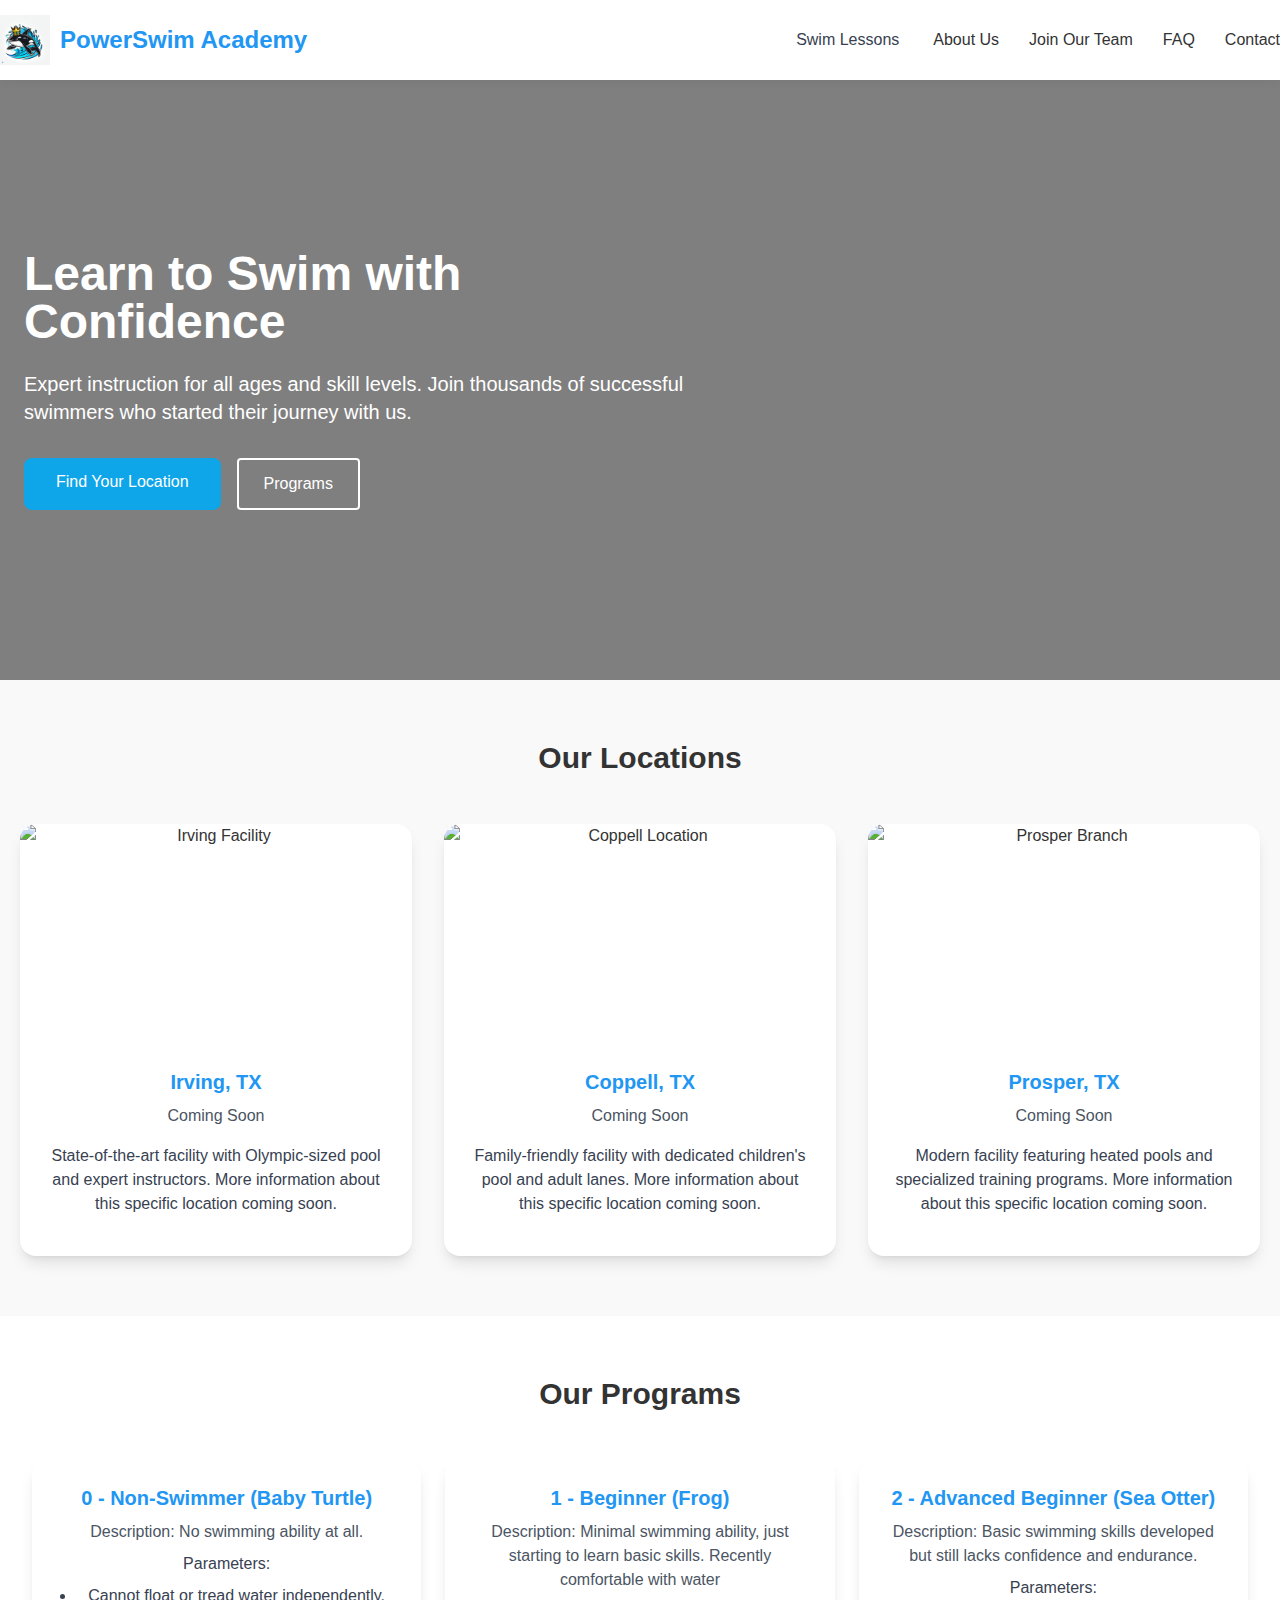
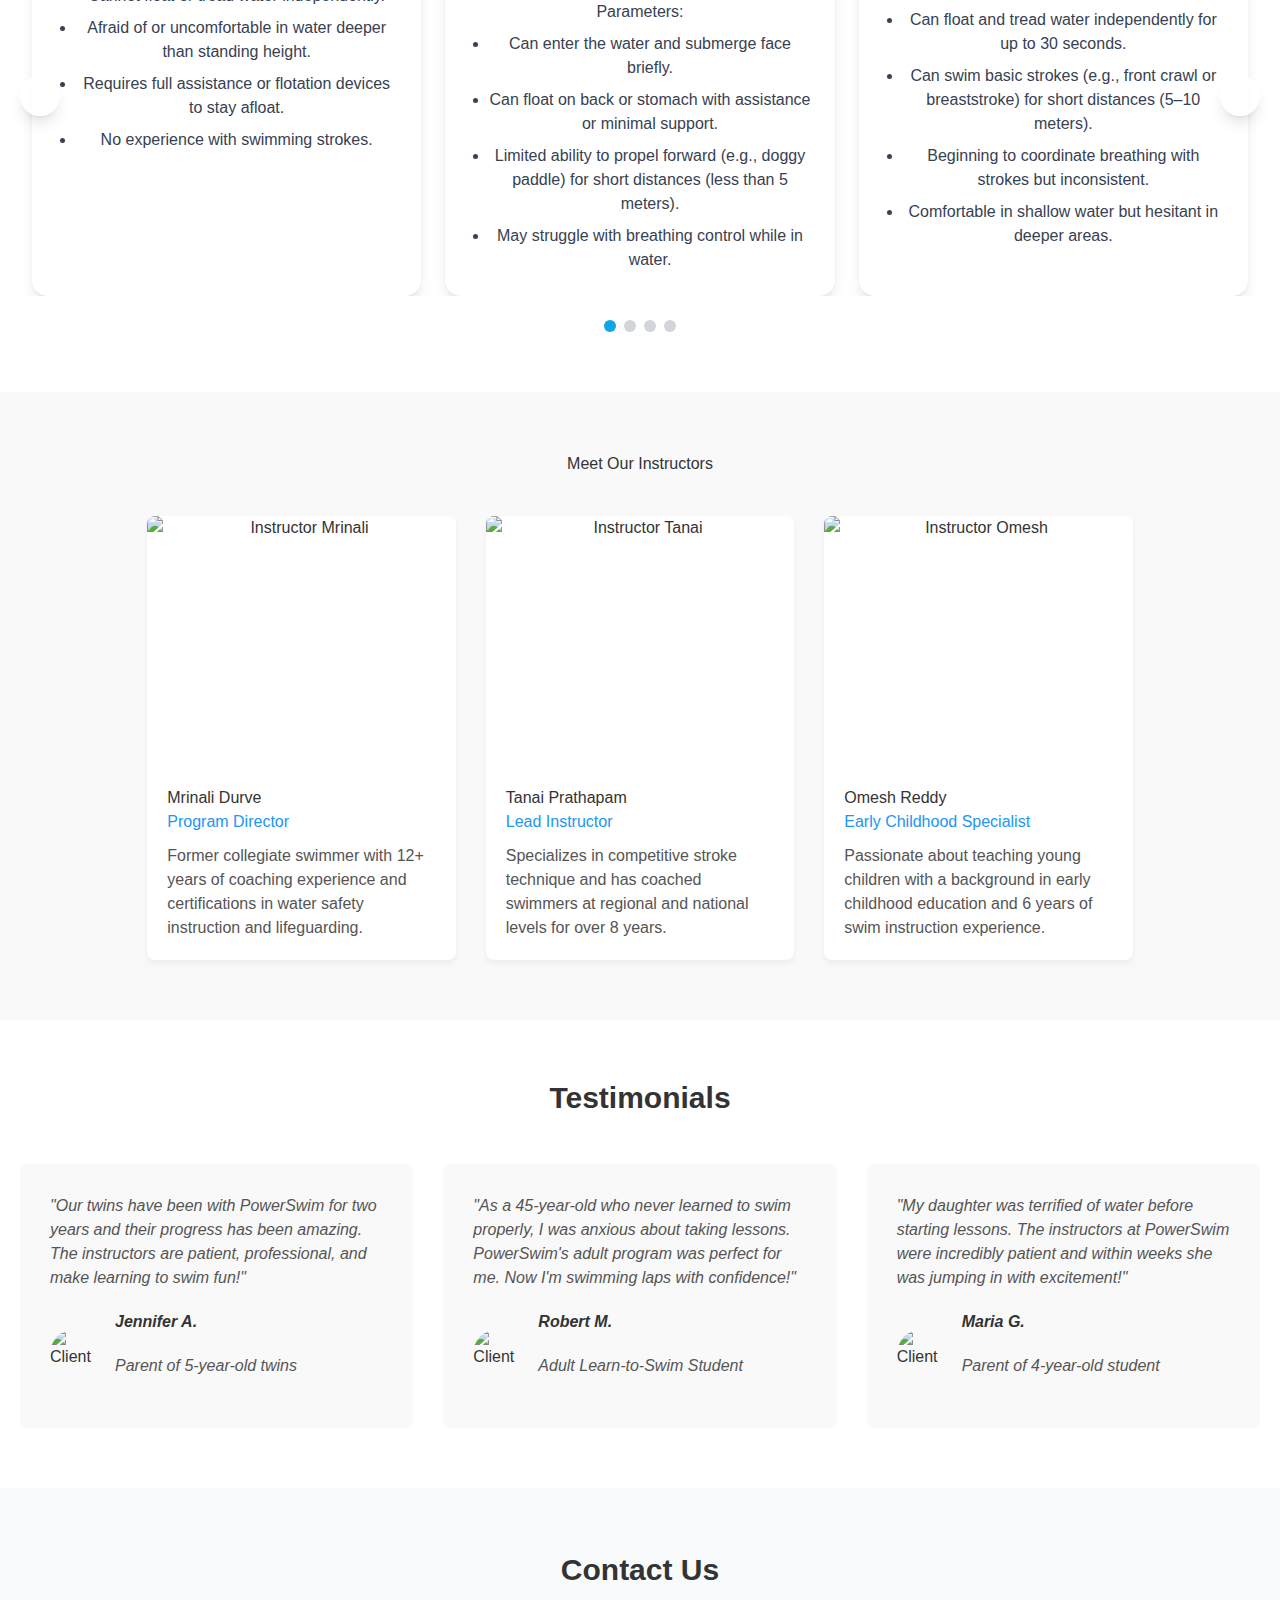
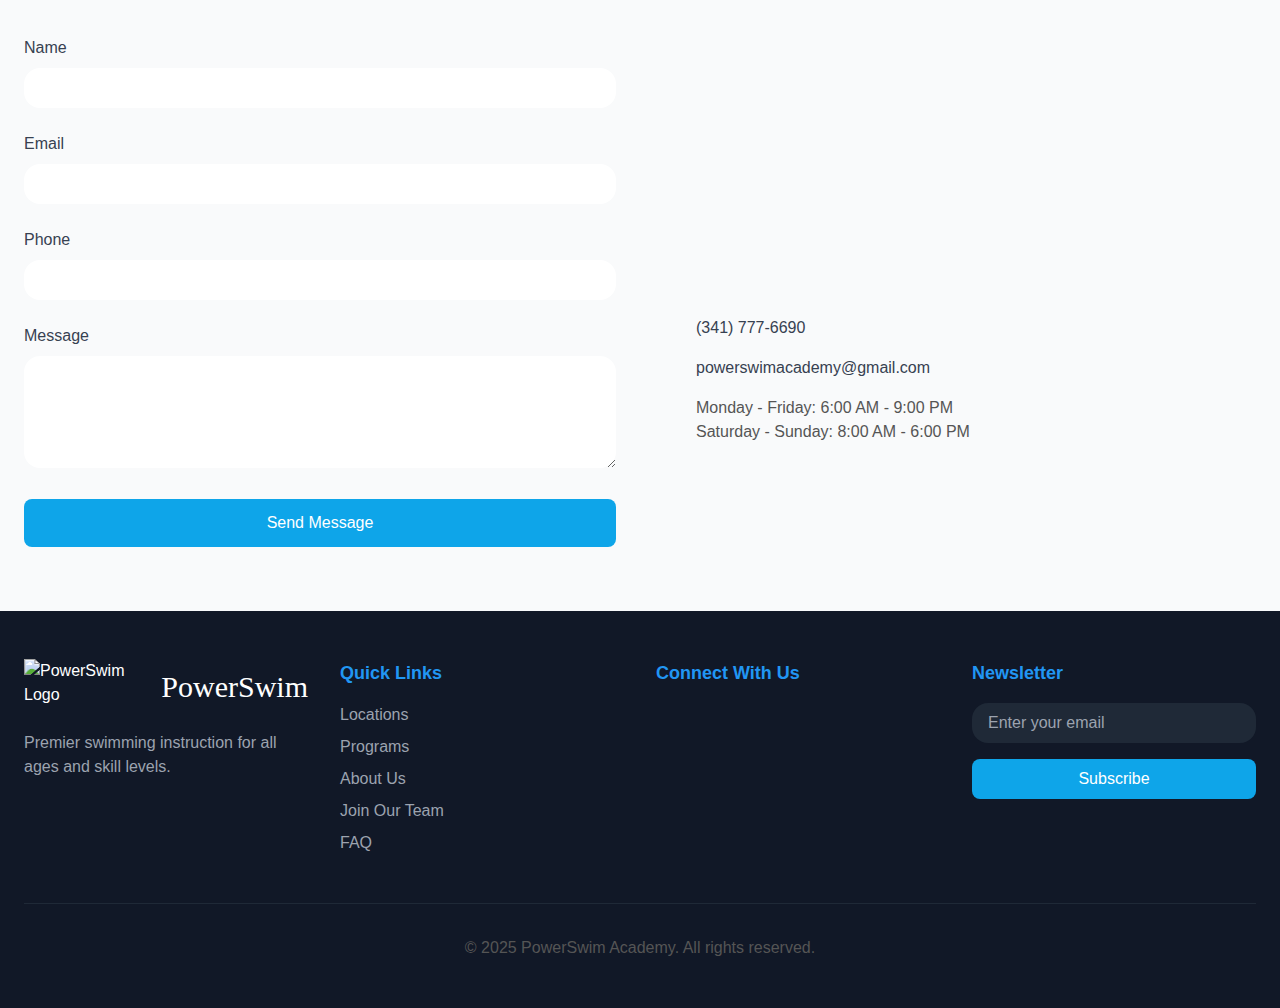
==== index.html @ b3b1111e "updated urls" ====
<!DOCTYPE html>
<html lang="en">
<head>
  <meta charset="UTF-8">
  <meta name="viewport" content="width=device-width, initial-scale=1.0">
  <title>PowerSwim Academy</title>
  <script src="https://cdn.tailwindcss.com"></script>
    <script>
      tailwind.config = {
        theme: {
          extend: {
            colors: {
              primary: '#0EA5E9',
              secondary: '#FFD700'
            },
            borderRadius: {
              'none': '0px',
              'sm': '4px',
              DEFAULT: '8px',
              'md': '12px',
              'lg': '16px',
              'xl': '20px',
              '2xl': '24px',
              '3xl': '32px',
              'full': '9999px',
              'button': '8px'
            }
          }
        }
      };
    </script>
  <link rel="stylesheet" href="styles.css">
  <link href="https://cdn.jsdelivr.net/npm/remixicon@4.5.0/fonts/remixicon.css" rel="stylesheet">
</head>
<body>
  <!-- Header -->
  <header>
    <div class="container header-container">
      <a href="/" class="logo">
        <img src="images/logo.jpeg" alt="PowerSwim Logo">
        <span>PowerSwim Academy</span>
      </a>
      <nav>
        <ul>
          <li>
            <div class="relative" id="swimLessonsDropdown">
                <button class="flex items-center text-gray-700 hover:text-primary" onclick="toggleDropdown()"> Swim Lessons <i class="ri-arrow-down-s-line ml-1"></i>
                </button>
                <div class="absolute hidden w-48 bg-white shadow-lg rounded-md mt-2 py-2" id="dropdownMenu">
                  <a href="/location/", class="block px-4 py-2 text-sm text-gray-700 hover:bg-gray-100">Find Location</a>
                  <a href="/programs/" class="block px-4 py-2 text-sm text-gray-700 hover:bg-gray-100">Programs</a>
                </div>
              </div>
          </li>
          <li><a href="/about/">About Us</a></li>
          <li><a href="/careers/">Join Our Team</a></li>
          <li><a href="/faq/">FAQ</a></li>
          <li><a href="/contact/">Contact</a></li>
        </ul>
      </nav>
    </div>
  </header>

  <!-- Hero Section -->
  <section class="relative h-[600px] bg-cover bg-center" style="background-image: url('https://public.readdy.ai/ai/img_res/899de7d76ab2c73e7af27ebfa137509b.jpg')">
        <div class="absolute inset-0 bg-black bg-opacity-50"></div>
        <div class="container mx-auto px-6 relative h-full flex items-center">
          <div class="max-w-2xl text-white">
            <h1 class="text-5xl font-bold mb-6">Learn to Swim with Confidence</h1>
            <p class="text-xl mb-8", style="color:white">Expert instruction for all ages and skill levels. Join thousands of successful swimmers who started their journey with us.</p>
            <div class="flex space-x-4">
              <a href="/location/" class="bg-primary text-white px-8 py-3 !rounded-button hover:bg-secondary transition duration-300 cursor-pointer inline-block"> Find Your Location </a>
              <a href="/programs/" class="hero-btn outline">Programs</a>
            </div>
          </div>
        </div>
      </section>

  <!-- Locations Section -->
  <section class="locations" id="locations">
    <div class="container">
      <h2 class="text-3xl font-bold text-center mb-12">Our Locations</h2>
      <div class="grid md:grid-cols-3 gap-8">
            <div class="location-card bg-white rounded-lg shadow-lg overflow-hidden transition duration-300 cursor-pointer">
              <img src="https://public.readdy.ai/ai/img_res/75770ab34e2d79dda879e83fc0ed14f8.jpg" alt="Irving Facility" class="w-full h-48 object-cover">
              <div class="p-6">
                <h3 class="text-xl font-bold mb-2">Irving, TX</h3>
                <p class="text-gray-600 mb-4">Coming Soon</p>
                <p class="text-gray-700 mb-4">State-of-the-art facility with Olympic-sized pool and expert instructors. More information about this specific location coming soon.</p>
              </div>
            </div>
            <div class="location-card bg-white rounded-lg shadow-lg overflow-hidden transition duration-300 cursor-pointer">
              <img src="https://public.readdy.ai/ai/img_res/fb17c8b33f290447542c460d24a1fd8e.jpg" alt="Coppell Location" class="w-full h-48 object-cover">
              <div class="p-6">
                <h3 class="text-xl font-bold mb-2">Coppell, TX</h3>
                <p class="text-gray-600 mb-4">Coming Soon</p>
                <p class="text-gray-700 mb-4">Family-friendly facility with dedicated children's pool and adult lanes. More information about this specific location coming soon.</p>
              </div>
            </div>
            <div class="location-card bg-white rounded-lg shadow-lg overflow-hidden transition duration-300 cursor-pointer">
              <img src="https://public.readdy.ai/ai/img_res/9459c2c6290dbf07423daa3af5d45a21.jpg" alt="Prosper Branch" class="w-full h-48 object-cover">
              <div class="p-6">
                <h3 class="text-xl font-bold mb-2">Prosper, TX</h3>
                <p class="text-gray-600 mb-4">Coming Soon</p>
                <p class="text-gray-700 mb-4">Modern facility featuring heated pools and specialized training programs. More information about this specific location coming soon.</p>
              </div>
            </div>
          </div>
    </div>
  </section>

  <!-- Programs Section -->
  <section class="programs" id="programs">
    <div class="container">
    <h2 class="text-3xl font-bold text-center mb-12">Our Programs</h2>
    <div class="relative">
        <div class="program-carousel overflow-hidden">
          <div class="program-slider flex transition-transform duration-300" id="programSlider">
            <div class="min-w-full md:min-w-[33.333%] px-3">
              <div class="bg-white rounded-lg shadow-lg p-6 h-full">
                <h3 class="text-xl font-bold mb-2">0 - Non-Swimmer (Baby Turtle)</h3>
                <p class="text-gray-600 mb-2">Description: No swimming ability at all.</p>
                <p class="font-medium text-gray-700 mb-2">Parameters:</p>
                <ul class="text-gray-700 space-y-2 list-disc pl-5">
                  <li>Cannot float or tread water independently.</li>
                  <li>Afraid of or uncomfortable in water deeper than standing height.</li>
                  <li>Requires full assistance or flotation devices to stay afloat.</li>
                  <li>No experience with swimming strokes.</li>
                </ul>
              </div>
            </div>
            <div class="min-w-full md:min-w-[33.333%] px-3">
              <div class="bg-white rounded-lg shadow-lg p-6 h-full">
                <h3 class="text-xl font-bold mb-2">1 - Beginner (Frog)</h3>
                <p class="text-gray-600 mb-2">Description: Minimal swimming ability, just starting to learn basic skills. Recently comfortable with water</p>
                <p class="font-medium text-gray-700 mb-2">Parameters:</p>
                <ul class="text-gray-700 space-y-2 list-disc pl-5">
                  <li>Can enter the water and submerge face briefly.</li>
                  <li>Can float on back or stomach with assistance or minimal support.</li>
                  <li>Limited ability to propel forward (e.g., doggy paddle) for short distances (less than 5 meters).</li>
                  <li>May struggle with breathing control while in water.</li>
                </ul>
              </div>
            </div>
            <div class="min-w-full md:min-w-[33.333%] px-3">
              <div class="bg-white rounded-lg shadow-lg p-6 h-full">
                <h3 class="text-xl font-bold mb-2">2 - Advanced Beginner (Sea Otter)</h3>
                <p class="text-gray-600 mb-2">Description: Basic swimming skills developed but still lacks confidence and endurance.</p>
                <p class="font-medium text-gray-700 mb-2">Parameters:</p>
                <ul class="text-gray-700 space-y-2 list-disc pl-5">
                  <li>Can float and tread water independently for up to 30 seconds.</li>
                  <li>Can swim basic strokes (e.g., front crawl or breaststroke) for short distances (5–10 meters).</li>
                  <li>Beginning to coordinate breathing with strokes but inconsistent.</li>
                  <li>Comfortable in shallow water but hesitant in deeper areas.</li>
                </ul>
              </div>
            </div>
            <div class="min-w-full md:min-w-[33.333%] px-3">
              <div class="bg-white rounded-lg shadow-lg p-6 h-full">
                <h3 class="text-xl font-bold mb-2">3 - Intermediate (Seal)</h3>
                <p class="text-gray-600 mb-2">Description: Moderate swimming proficiency with improved technique and endurance.</p>
                <p class="font-medium text-gray-700 mb-2">Parameters:</p>
                <ul class="text-gray-700 space-y-2 list-disc pl-5">
                  <li>Can swim confidently using basic strokes (front crawl, breaststroke) for longer distances (10–25 meters).</li>
                  <li>Demonstrates controlled breathing while swimming.</li>
                  <li>Comfortable in deeper water but may avoid open water scenarios.</li>
                </ul>
              </div>
            </div>
            <div class="min-w-full md:min-w-[33.333%] px-3">
              <div class="bg-white rounded-lg shadow-lg p-6 h-full">
                <h3 class="text-xl font-bold mb-2">4 - Advanced (Stingray)</h3>
                <p class="text-gray-600 mb-2">Description: High swimming proficiency with strong technique and endurance.</p>
                <p class="font-medium text-gray-700 mb-2">Parameters:</p>
                <ul class="text-gray-700 space-y-2 list-disc pl-5">
                  <li>Can swim multiple strokes (front crawl, backstroke, breaststroke) proficiently for extended distances (50–100 meters).</li>
                  <li>Comfortable in deep and open water environments.</li>
                  <li>Demonstrates efficient breathing techniques and stroke coordination.</li>
                </ul>
              </div>
            </div>
            <div class="min-w-full md:min-w-[33.333%] px-3">
              <div class="bg-white rounded-lg shadow-lg p-6 h-full">
                <h3 class="text-xl font-bold mb-2">5 - Expert (Orca)</h3>
                <p class="text-gray-600 mb-2">Description: Exceptional swimming ability with mastery of techniques, endurance, and safety skills.</p>
                <p class="font-medium text-gray-700 mb-2">Parameters:</p>
                <ul class="text-gray-700 space-y-2 list-disc pl-5">
                  <li>Can swim long distances (over 100 meters) using multiple strokes efficiently.</li>
                  <li>Here to learn advanced swimming techniques and work on speed/endurance</li>
                </ul>
              </div>
            </div>
          </div>
        </div>
        <button class="absolute top-1/2 left-0 transform -translate-y-1/2 bg-white/80 hover:bg-white text-primary w-10 h-10 rounded-full shadow-lg flex items-center justify-center z-10" id="prevBtn">
          <i class="ri-arrow-left-s-line text-xl"></i>
        </button>
        <button class="absolute top-1/2 right-0 transform -translate-y-1/2 bg-white/80 hover:bg-white text-primary w-10 h-10 rounded-full shadow-lg flex items-center justify-center z-10" id="nextBtn">
          <i class="ri-arrow-right-s-line text-xl"></i>
        </button>
        <div class="flex justify-center mt-6 space-x-2" id="carouselDots">
          <button class="w-3 h-3 rounded-full bg-primary" data-index="0"></button>
          <button class="w-3 h-3 rounded-full bg-gray-300" data-index="1"></button>
          <button class="w-3 h-3 rounded-full bg-gray-300" data-index="2"></button>
          <button class="w-3 h-3 rounded-full bg-gray-300" data-index="3"></button>
        </div>
      </div>
    </div>
  </section>

  <!-- Instructors Section -->
  <section class="instructors" id="instructors">
    <div class="container">
      <h2>Meet Our Instructors</h2>
      <div class="instructors-grid">
        <div class="instructor-card">
          <img src="/api/placeholder/300/300" alt="Instructor Mrinali">
          <div class="instructor-details">
            <h3>Mrinali Durve</h3>
            <p class="instructor-position">Program Director</p>
            <p>Former collegiate swimmer with 12+ years of coaching experience and certifications in water safety instruction and lifeguarding.</p>
          </div>
        </div>
        <div class="instructor-card">
          <img src="/api/placeholder/300/300" alt="Instructor Tanai">
          <div class="instructor-details">
            <h3>Tanai Prathapam</h3>
            <p class="instructor-position">Lead Instructor</p>
            <p>Specializes in competitive stroke technique and has coached swimmers at regional and national levels for over 8 years.</p>
          </div>
        </div>
        <div class="instructor-card">
          <img src="/api/placeholder/300/300" alt="Instructor Omesh">
          <div class="instructor-details">
            <h3>Omesh Reddy</h3>
            <p class="instructor-position">Early Childhood Specialist</p>
            <p>Passionate about teaching young children with a background in early childhood education and 6 years of swim instruction experience.</p>
          </div>
        </div>
    </div>
  </section>

  <!-- Testimonials Section -->
  <section class="testimonials" id="testimonials">
    <div class="container">
      <h2 class="text-3xl font-bold text-center mb-12">Testimonials</h2>
      <div class="testimonials-grid">
        <div class="testimonial-card">
          <p>"Our twins have been with PowerSwim for two years and their progress has been amazing. The instructors are patient, professional, and make learning to swim fun!"</p>
          <div class="client-info">
            <img src="/api/placeholder/50/50" alt="Client">
            <div>
              <p class="client-name">Jennifer A.</p>
              <p>Parent of 5-year-old twins</p>
            </div>
          </div>
        </div>
        <div class="testimonial-card">
          <p>"As a 45-year-old who never learned to swim properly, I was anxious about taking lessons. PowerSwim's adult program was perfect for me. Now I'm swimming laps with confidence!"</p>
          <div class="client-info">
            <img src="/api/placeholder/50/50" alt="Client">
            <div>
              <p class="client-name">Robert M.</p>
              <p>Adult Learn-to-Swim Student</p>
            </div>
          </div>
        </div>
        <div class="testimonial-card">
          <p>"My daughter was terrified of water before starting lessons. The instructors at PowerSwim were incredibly patient and within weeks she was jumping in with excitement!"</p>
          <div class="client-info">
            <img src="/api/placeholder/50/50" alt="Client">
            <div>
              <p class="client-name">Maria G.</p>
              <p>Parent of 4-year-old student</p>
            </div>
          </div>
        </div>
      </div>
    </div>
  </section>

  <!-- Contact Section -->
  <section class="py-16 bg-gray-50">
    <div class="container mx-auto px-6">
      <h2 class="text-3xl font-bold text-center mb-12">Contact Us</h2>
      <div class="grid md:grid-cols-2 gap-12">
        <div>
          <form action="https://formsubmit.co/lordofnether8@gmail.com" method="POST" enctype="multipart/form-data" class="space-y-6">
            <div>
              <label class="block text-gray-700 mb-2" for="name">Name</label>
              <input type="name" id="name" name = "name" class="w-full px-4 py-2 rounded-lg border-gray-300 focus:border-primary focus:ring-primary" required>
            </div>
            <div>
              <label class="block text-gray-700 mb-2" for="email">Email</label>
              <input type="email" id="email" name = "email" class="w-full px-4 py-2 rounded-lg border-gray-300 focus:border-primary focus:ring-primary" required>
            </div>
            <div>
              <label class="block text-gray-700 mb-2" for="phone">Phone</label>
              <input type="tel" id="phone" name = "phone" class="w-full px-4 py-2 rounded-lg border-gray-300 focus:border-primary focus:ring-primary" required>
            </div>
            <div>
              <label class="block text-gray-700 mb-2" for="message">Message</label>
              <textarea id="message" rows="4" name = "message" class="w-full px-4 py-2 rounded-lg border-gray-300 focus:border-primary focus:ring-primary" required></textarea>
            </div>
            <button type="submit" class="bg-primary text-white px-6 py-3 !rounded-button hover:bg-secondary transition duration-300 w-full cursor-pointer"> Send Message </button>
            <input type="hidden" name="_subject" value="Question from Contact Form">
            <input type="hidden" name="_captcha" value="false">
          </form>
        </div>
        <div>
          <div class="h-64 mb-6 rounded-lg overflow-hidden">
            <iframe src="https://www.google.com/maps/embed?pb=!1m18!1m12!1m3!1d214592.19513345681!2d-96.89724886002638!3d32.81868418666385!2m3!1f0!2f0!3f0!3m2!1i1024!2i768!4f13.1!3m3!1m2!1s0x864c19f77b45974b%3A0xb9ec9ba4f647678f!2sDallas%2C%20TX!5e0!3m2!1sen!2sus!4v1744056648421!5m2!1sen!2sus" width="600" height="450" style="border:0;" allowfullscreen="" loading="lazy" referrerpolicy="no-referrer-when-downgrade"></iframe>
          </div>
          <div class="space-y-4">
            <div class="flex items-center">
              <i class="ri-phone-line text-primary text-xl w-8"></i>
              <span class="text-gray-700">(341) 777-6690</span>
            </div>
            <div class="flex items-center">
              <i class="ri-mail-line text-primary text-xl w-8"></i>
              <span class="text-gray-700">powerswimacademy@gmail.com</span>
            </div>
            <div class="flex items-center">
              <i class="ri-time-line text-primary text-xl w-8"></i>
              <div class="text-gray-700">
                <p>Monday - Friday: 6:00 AM - 9:00 PM</p>
                <p>Saturday - Sunday: 8:00 AM - 6:00 PM</p>
              </div>
            </div>
          </div>
        </div>
      </div>
    </div>
  </section>

  <!-- Footer -->
  <footer class="bg-gray-900 text-white py-12">
    <div class="container mx-auto px-6">
      <div class="grid md:grid-cols-4 gap-8">
        <div>
          <div class="flex items-center mb-4">
            <img src="https://static.readdy.ai/image/d2968d5dbf4174f560676c4ad4e3d8ad/2262e748f983b1ac64d82d8d005e7c18.jpeg" alt="PowerSwim Logo" class="h-14 mr-3">
            <a href="/" class="text-3xl font-['Pacifico'] text-white">PowerSwim</a>
          </div>
          <p class="text-gray-400">Premier swimming instruction for all ages and skill levels.</p>
        </div>
        <div>
          <h3 class="text-lg font-bold mb-4">Quick Links</h3>
          <ul class="space-y-2">
            <li>
              <a href="/location/" class="text-gray-400 hover:text-white">Locations</a>
            </li>
            <li>
                <a href="/programs/" class="text-gray-400 hover:text-white">Programs</a>
              </li>
            <li>
              <a href="/about/" class="text-gray-400 hover:text-white">About Us</a>
            </li>
            <li>
              <a href="/careers/" class="text-gray-400 hover:text-white">Join Our Team</a>

            </li>
            <li>
              <a href="/faq/" class="text-gray-400 hover:text-white">FAQ</a>
            </li>
          </ul>
        </div>
        <div>
          <h3 class="text-lg font-bold mb-4">Connect With Us</h3>
          <div class="flex space-x-4">
            <a href="#" class="text-gray-400 hover:text-white">
              <i class="ri-facebook-fill text-2xl"></i>
            </a>
            <a href="#" class="text-gray-400 hover:text-white">
              <i class="ri-instagram-fill text-2xl"></i>
            </a>
            <a href="#" class="text-gray-400 hover:text-white">
              <i class="ri-twitter-fill text-2xl"></i>
            </a>
          </div>
        </div>
        <div>
          <h3 class="text-lg font-bold mb-4">Newsletter</h3>
          <form action="https://formsubmit.co/lordofnether8@gmail.com" method="POST" enctype="multipart/form-data" class="space-y-4">
            <input type="email" placeholder="Enter your email" name= "email" class="w-full px-4 py-2 rounded-lg bg-gray-800 border-none text-white placeholder-gray-400">
            <button type="submit" class="bg-primary text-white px-6 py-2 !rounded-button hover:bg-secondary transition duration-300 w-full cursor-pointer"> Subscribe </button>
            <input type="hidden" name="_subject" value="Want to join Newsletter">
            <input type="hidden" name="_captcha" value="false">
            <input type="hidden" name="_next" value="https://nishanthgandhe.github.io/PowerSwimAcademy/">
          </form>
        </div>
      </div>
      <div class="border-t border-gray-800 mt-12 pt-8 text-center text-gray-400">
        <p>&copy; 2025 PowerSwim Academy. All rights reserved.</p>
      </div>
    </div>
  </footer>
</body>
<script src="app.js"></script>
</html>
---- styles.css ----
/* Global Styles */
* {
    margin: 0;
    padding: 0;
    box-sizing: border-box;
    font-family: 'Segoe UI', Tahoma, Geneva, Verdana, sans-serif;
}

body {
    color: #333;
    line-height: 1.6;
}

.container {
    max-width: 1200px;
    margin: 0 auto;
    padding: 0 20px;
}

h2 {
    font-size: 36px;
    margin-bottom: 20px;
    color: #333;
    text-align: center;
}

h3 {
    font-size: 24px;
    margin-bottom: 15px;
    color: #2196F3;
}

p {
    margin-bottom: 15px;
    color: #555;
}

.btn {
    display: inline-block;
    padding: 12px 25px;
    background-color: #2196F3;
    color: white;
    text-decoration: none;
    border-radius: 4px;
    font-weight: 500;
    transition: background-color 0.3s;
    text-align: center;
    border: none;
    cursor: pointer;
    font-size: 16px;
    width: 100%;
}

.btn:hover {
    background-color: #1976D2;
}

section {
    padding: 60px 0;
}

/* Header Styles */
header {
    background-color: white;
    box-shadow: 0 2px 10px rgba(0,0,0,0.05);
    position: relative;
    z-index: 100;
}

.header-container {
    display: flex;
    justify-content: space-between;
    align-items: center;
    padding: 15px 0;
}

.logo {
    display: flex;
    align-items: center;
    text-decoration: none;
}

.logo img {
    height: 50px;
    margin-right: 10px;
}

.logo span {
    font-size: 24px;
    font-weight: bold;
    color: #2196F3;
}

nav ul {
    display: flex;
    list-style: none;
}

nav ul li {
    margin-left: 30px;
}

nav ul li a {
    text-decoration: none;
    color: #333;
    font-weight: 500;
    transition: color 0.3s;
    font-size: 16px;
}

nav ul li a:hover {
    color: #2196F3;
}

/* Hero Section */
.hero {
    background: linear-gradient(rgba(0, 0, 0, 0.5), rgba(0, 0, 0, 0.5)), url('/api/placeholder/1920/800') center/cover no-repeat;
    color: white;
    text-align: left;
    padding: 150px 0;
    position: relative;
}

.hero-content {
    max-width: 600px;
}

.hero h1 {
    font-size: 48px;
    margin-bottom: 20px;
    line-height: 1.2;
}

.hero p {
    font-size: 18px;
    margin-bottom: 30px;
    color: white;
    line-height: 1.6;
}

.hero-buttons {
    display: flex;
    gap: 15px;
}

.hero-btn {
    display: inline-block;
    padding: 12px 25px;
    background-color: #2196F3;
    color: white;
    text-decoration: none;
    border-radius: 4px;
    font-weight: 500;
    transition: background-color 0.3s;
    text-align: center;
}

.hero-btn.outline {
    background-color: transparent;
    border: 2px solid white;
}

.hero-btn:hover {
    background-color: #1976D2;
}

.hero-btn.outline:hover {
    background-color: rgba(255, 255, 255, 0.1);
}

/* Locations Section */
.locations {
    background-color: #f9f9f9;
    text-align: center;
}

.locations-grid {
    display: grid;
    grid-template-columns: repeat(auto-fit, minmax(300px, 1fr));
    gap: 30px;
    margin-top: 40px;
}

.location-card {
    background-color: white;
    border-radius: 8px;
    overflow: hidden;
    box-shadow: 0 4px 6px rgba(0,0,0,0.05);
    transition: transform 0.3s;
}

.location-card:hover {
    transform: translateY(-5px);
}

.location-card img {
    width: 100%;
    height: 220px;
    object-fit: cover;
}

.location-details {
    padding: 20px;
    text-align: left;
}

.location-details h3 {
    font-size: 22px;
    color: #333;
    margin-bottom: 5px;
}

.location-status {
    color: #777;
    font-style: italic;
    margin-bottom: 15px;
}

/* Programs Section */
.programs {
    text-align: center;
}

.programs-grid {
    display: grid;
    grid-template-columns: repeat(auto-fit, minmax(300px, 1fr));
    gap: 30px;
    margin-top: 40px;
}

.program-card {
    background-color: #f9f9f9;
    border-radius: 8px;
    padding: 30px;
    transition: transform 0.3s;
    text-align: left;
}

.program-card:hover {
    transform: translateY(-5px);
}

.program-card i {
    font-size: 40px;
    color: #2196F3;
    margin-bottom: 20px;
}

/* Instructors Section */
.instructors {
    background-color: #f9f9f9;
    text-align: center;
}

.instructors-grid {
    display: inline-grid;
    grid-template-columns: repeat(auto-fit, minmax(250px, 1fr));
    gap: 30px;
    margin-top: 40px;
}

.instructor-card {
    background-color: white;
    border-radius: 8px;
    overflow: hidden;
    box-shadow: 0 4px 6px rgba(0,0,0,0.05);
}

.instructor-card img {
    width: 100%;
    height: 250px;
    object-fit: cover;
}

.instructor-details {
    padding: 20px;
    text-align: left;
}

.instructor-details h3 {
    color: #333;
}

.instructor-position {
    color: #2196F3;
    font-weight: 500;
    margin-bottom: 10px;
}

/* Testimonials Section */
.testimonials {
    text-align: center;
}

.testimonials-grid {
    display: grid;
    grid-template-columns: repeat(auto-fit, minmax(300px, 1fr));
    gap: 30px;
    margin-top: 40px;
}

.testimonial-card {
    background-color: #f9f9f9;
    border-radius: 8px;
    padding: 30px;
    position: relative;
    text-align: left;
}

.testimonial-card p {
    margin-bottom: 20px;
    font-style: italic;
}

.client-info {
    display: flex;
    align-items: center;
}

.client-info img {
    width: 50px;
    height: 50px;
    border-radius: 50%;
    margin-right: 15px;
    object-fit: cover;
}

.client-name {
    font-weight: bold;
    color: #333;
}

/* Contact Section */
.contact {
    background-color: #f9f9f9;
}

.contact-grid {
    display: grid;
    grid-template-columns: repeat(auto-fit, minmax(300px, 1fr));
    gap: 30px;
}

.contact-form {
    background-color: white;
    padding: 30px;
    border-radius: 8px;
    box-shadow: 0 4px 6px rgba(0,0,0,0.05);
}

.form-group {
    margin-bottom: 20px;
}

.form-group label {
    display: block;
    margin-bottom: 5px;
    font-weight: 500;
    color: #555;
}

.form-group input,
.form-group textarea,
.form-group select {
    width: 100%;
    padding: 12px;
    border: 1px solid #ddd;
    border-radius: 4px;
    font-size: 16px;
}

.form-group textarea {
    height: 150px;
    resize: vertical;
}

.contact-info {
    display: flex;
    flex-direction: column;
    justify-content: center;
}

.contact-info h3 {
    margin-bottom: 25px;
}

.contact-item {
    margin-bottom: 20px;
}

.contact-item h4 {
    font-size: 18px;
    color: #333;
    margin-bottom: 5px;
}

/* Footer */
footer {
    background-color: #333;
    color: white;
    padding: 50px 0 20px;
}

.footer-grid {
    display: grid;
    grid-template-columns: repeat(auto-fit, minmax(200px, 1fr));
    gap: 30px;
    margin-bottom: 40px;
}

.footer-column h3 {
    color: white;
    margin-bottom: 20px;
    font-size: 18px;
}

.footer-column ul {
    list-style: none;
}

.footer-column ul li {
    margin-bottom: 10px;
}

.footer-column ul li a {
    color: #ddd;
    text-decoration: none;
    transition: color 0.3s;
}

.footer-column ul li a:hover {
    color: white;
}

.social-links {
    display: flex;
    gap: 15px;
}

.social-links a {
    color: white;
    font-size: 16px;
}

.copyright {
    text-align: center;
    padding-top: 20px;
    border-top: 1px solid rgba(255,255,255,0.1);
    color: #aaa;
    font-size: 14px;
}

/* Responsive */
@media (max-width: 768px) {
    nav ul {
    display: none;
    }
    
    .header-container {
    flex-direction: column;
    text-align: center;
    }
    
    .hero {
    text-align: center;
    }
    
    .hero-content {
    margin: 0 auto;
    }
    
    .hero h1 {
    font-size: 36px;
    }
    
    .hero p {
    font-size: 16px;
    }
    
    .hero-buttons {
    justify-content: center;
    }
    
    section {
    padding: 40px 0;
    }
}

*, ::before, ::after{--tw-border-spacing-x:0;--tw-border-spacing-y:0;--tw-translate-x:0;--tw-translate-y:0;--tw-rotate:0;--tw-skew-x:0;--tw-skew-y:0;--tw-scale-x:1;--tw-scale-y:1;--tw-pan-x: ;--tw-pan-y: ;--tw-pinch-zoom: ;--tw-scroll-snap-strictness:proximity;--tw-gradient-from-position: ;--tw-gradient-via-position: ;--tw-gradient-to-position: ;--tw-ordinal: ;--tw-slashed-zero: ;--tw-numeric-figure: ;--tw-numeric-spacing: ;--tw-numeric-fraction: ;--tw-ring-inset: ;--tw-ring-offset-width:0px;--tw-ring-offset-color:#fff;--tw-ring-color:rgb(59 130 246 / 0.5);--tw-ring-offset-shadow:0 0 #0000;--tw-ring-shadow:0 0 #0000;--tw-shadow:0 0 #0000;--tw-shadow-colored:0 0 #0000;--tw-blur: ;--tw-brightness: ;--tw-contrast: ;--tw-grayscale: ;--tw-hue-rotate: ;--tw-invert: ;--tw-saturate: ;--tw-sepia: ;--tw-drop-shadow: ;--tw-backdrop-blur: ;--tw-backdrop-brightness: ;--tw-backdrop-contrast: ;--tw-backdrop-grayscale: ;--tw-backdrop-hue-rotate: ;--tw-backdrop-invert: ;--tw-backdrop-opacity: ;--tw-backdrop-saturate: ;--tw-backdrop-sepia: ;--tw-contain-size: ;--tw-contain-layout: ;--tw-contain-paint: ;--tw-contain-style: }::backdrop{--tw-border-spacing-x:0;--tw-border-spacing-y:0;--tw-translate-x:0;--tw-translate-y:0;--tw-rotate:0;--tw-skew-x:0;--tw-skew-y:0;--tw-scale-x:1;--tw-scale-y:1;--tw-pan-x: ;--tw-pan-y: ;--tw-pinch-zoom: ;--tw-scroll-snap-strictness:proximity;--tw-gradient-from-position: ;--tw-gradient-via-position: ;--tw-gradient-to-position: ;--tw-ordinal: ;--tw-slashed-zero: ;--tw-numeric-figure: ;--tw-numeric-spacing: ;--tw-numeric-fraction: ;--tw-ring-inset: ;--tw-ring-offset-width:0px;--tw-ring-offset-color:#fff;--tw-ring-color:rgb(59 130 246 / 0.5);--tw-ring-offset-shadow:0 0 #0000;--tw-ring-shadow:0 0 #0000;--tw-shadow:0 0 #0000;--tw-shadow-colored:0 0 #0000;--tw-blur: ;--tw-brightness: ;--tw-contrast: ;--tw-grayscale: ;--tw-hue-rotate: ;--tw-invert: ;--tw-saturate: ;--tw-sepia: ;--tw-drop-shadow: ;--tw-backdrop-blur: ;--tw-backdrop-brightness: ;--tw-backdrop-contrast: ;--tw-backdrop-grayscale: ;--tw-backdrop-hue-rotate: ;--tw-backdrop-invert: ;--tw-backdrop-opacity: ;--tw-backdrop-saturate: ;--tw-backdrop-sepia: ;--tw-contain-size: ;--tw-contain-layout: ;--tw-contain-paint: ;--tw-contain-style: }/* ! tailwindcss v3.4.16 | MIT License | https://tailwindcss.com */*,::after,::before{box-sizing:border-box;border-width:0;border-style:solid;border-color:#e5e7eb}::after,::before{--tw-content:''}:host,html{line-height:1.5;-webkit-text-size-adjust:100%;-moz-tab-size:4;tab-size:4;font-family:ui-sans-serif, system-ui, sans-serif, "Apple Color Emoji", "Segoe UI Emoji", "Segoe UI Symbol", "Noto Color Emoji";font-feature-settings:normal;font-variation-settings:normal;-webkit-tap-highlight-color:transparent}body{margin:0;line-height:inherit}hr{height:0;color:inherit;border-top-width:1px}abbr:where([title]){-webkit-text-decoration:underline dotted;text-decoration:underline dotted}h1,h2,h3,h4,h5,h6{font-size:inherit;font-weight:inherit}a{color:inherit;text-decoration:inherit}b,strong{font-weight:bolder}code,kbd,pre,samp{font-family:ui-monospace, SFMono-Regular, Menlo, Monaco, Consolas, "Liberation Mono", "Courier New", monospace;font-feature-settings:normal;font-variation-settings:normal;font-size:1em}small{font-size:80%}sub,sup{font-size:75%;line-height:0;position:relative;vertical-align:baseline}sub{bottom:-.25em}sup{top:-.5em}table{text-indent:0;border-color:inherit;border-collapse:collapse}button,input,optgroup,select,textarea{font-family:inherit;font-feature-settings:inherit;font-variation-settings:inherit;font-size:100%;font-weight:inherit;line-height:inherit;letter-spacing:inherit;color:inherit;margin:0;padding:0}button,select{text-transform:none}button,input:where([type=button]),input:where([type=reset]),input:where([type=submit]){-webkit-appearance:button;background-color:transparent;background-image:none}:-moz-focusring{outline:auto}:-moz-ui-invalid{box-shadow:none}progress{vertical-align:baseline}::-webkit-inner-spin-button,::-webkit-outer-spin-button{height:auto}[type=search]{-webkit-appearance:textfield;outline-offset:-2px}::-webkit-search-decoration{-webkit-appearance:none}::-webkit-file-upload-button{-webkit-appearance:button;font:inherit}summary{display:list-item}blockquote,dd,dl,figure,h1,h2,h3,h4,h5,h6,hr,p,pre{margin:0}fieldset{margin:0;padding:0}legend{padding:0}menu,ol,ul{list-style:none;margin:0;padding:0}dialog{padding:0}textarea{resize:vertical}input::placeholder,textarea::placeholder{opacity:1;color:#9ca3af}[role=button],button{cursor:pointer}:disabled{cursor:default}audio,canvas,embed,iframe,img,object,svg,video{display:block;vertical-align:middle}img,video{max-width:100%;height:auto}[hidden]:where(:not([hidden=until-found])){display:none}.container{width:100%}@media (min-width: 640px){.container{max-width:640px}}@media (min-width: 768px){.container{max-width:768px}}@media (min-width: 1024px){.container{max-width:1024px}}@media (min-width: 1280px){.container{max-width:1280px}}@media (min-width: 1536px){.container{max-width:1536px}}.fixed{position:fixed}.absolute{position:absolute}.relative{position:relative}.inset-0{inset:0px}.left-0{left:0px}.right-0{right:0px}.top-0{top:0px}.top-1\/2{top:50%}.z-10{z-index:10}.z-50{z-index:50}.mx-auto{margin-left:auto;margin-right:auto}.mb-12{margin-bottom:3rem}.mb-2{margin-bottom:0.5rem}.mb-4{margin-bottom:1rem}.mb-6{margin-bottom:1.5rem}.mb-8{margin-bottom:2rem}.ml-1{margin-left:0.25rem}.ml-4{margin-left:1rem}.mr-3{margin-right:0.75rem}.mt-2{margin-top:0.5rem}.mt-6{margin-top:1.5rem}.mt-12{margin-top:3rem}.block{display:block}.inline-block{display:inline-block}.flex{display:flex}.grid{display:grid}.hidden{display:none}.h-10{height:2.5rem}.h-12{height:3rem}.h-16{height:4rem}.h-3{height:0.75rem}.h-48{height:12rem}.h-64{height:16rem}.h-\[600px\]{height:600px}.h-full{height:100%}.h-14{height:3.5rem}.w-10{width:2.5rem}.w-12{width:3rem}.w-16{width:4rem}.w-3{width:0.75rem}.w-48{width:12rem}.w-8{width:2rem}.w-full{width:100%}.min-w-\[350px\]{min-width:350px}.min-w-full{min-width:100%}.max-w-2xl{max-width:42rem}.flex-1{flex:1 1 0%}.-translate-y-1\/2{--tw-translate-y:-50%;transform:translate(var(--tw-translate-x), var(--tw-translate-y)) rotate(var(--tw-rotate)) skewX(var(--tw-skew-x)) skewY(var(--tw-skew-y)) scaleX(var(--tw-scale-x)) scaleY(var(--tw-scale-y))}.transform{transform:translate(var(--tw-translate-x), var(--tw-translate-y)) rotate(var(--tw-rotate)) skewX(var(--tw-skew-x)) skewY(var(--tw-skew-y)) scaleX(var(--tw-scale-x)) scaleY(var(--tw-scale-y))}.cursor-pointer{cursor:pointer}.list-disc{list-style-type:disc}.items-center{align-items:center}.justify-center{justify-content:center}.justify-between{justify-content:space-between}.gap-12{gap:3rem}.gap-6{gap:1.5rem}.gap-8{gap:2rem}.space-x-2 > :not([hidden]) ~ :not([hidden]){--tw-space-x-reverse:0;margin-right:calc(0.5rem * var(--tw-space-x-reverse));margin-left:calc(0.5rem * calc(1 - var(--tw-space-x-reverse)))}.space-x-4 > :not([hidden]) ~ :not([hidden]){--tw-space-x-reverse:0;margin-right:calc(1rem * var(--tw-space-x-reverse));margin-left:calc(1rem * calc(1 - var(--tw-space-x-reverse)))}.space-x-8 > :not([hidden]) ~ :not([hidden]){--tw-space-x-reverse:0;margin-right:calc(2rem * var(--tw-space-x-reverse));margin-left:calc(2rem * calc(1 - var(--tw-space-x-reverse)))}.space-y-2 > :not([hidden]) ~ :not([hidden]){--tw-space-y-reverse:0;margin-top:calc(0.5rem * calc(1 - var(--tw-space-y-reverse)));margin-bottom:calc(0.5rem * var(--tw-space-y-reverse))}.space-y-4 > :not([hidden]) ~ :not([hidden]){--tw-space-y-reverse:0;margin-top:calc(1rem * calc(1 - var(--tw-space-y-reverse)));margin-bottom:calc(1rem * var(--tw-space-y-reverse))}.space-y-6 > :not([hidden]) ~ :not([hidden]){--tw-space-y-reverse:0;margin-top:calc(1.5rem * calc(1 - var(--tw-space-y-reverse)));margin-bottom:calc(1.5rem * var(--tw-space-y-reverse))}.overflow-hidden{overflow:hidden}.overflow-x-auto{overflow-x:auto}.\!rounded-button{border-radius:8px !important}.rounded-full{border-radius:9999px}.rounded-lg{border-radius:16px}.rounded-md{border-radius:12px}.border-t{border-top-width:1px}.border-none{border-style:none}.border-gray-300{--tw-border-opacity:1;border-color:rgb(209 213 219 / var(--tw-border-opacity, 1))}.border-gray-800{--tw-border-opacity:1;border-color:rgb(31 41 55 / var(--tw-border-opacity, 1))}.bg-black{--tw-bg-opacity:1;background-color:rgb(0 0 0 / var(--tw-bg-opacity, 1))}.bg-gray-300{--tw-bg-opacity:1;background-color:rgb(209 213 219 / var(--tw-bg-opacity, 1))}.bg-gray-50{--tw-bg-opacity:1;background-color:rgb(249 250 251 / var(--tw-bg-opacity, 1))}.bg-primary{--tw-bg-opacity:1;background-color:rgb(14 165 233 / var(--tw-bg-opacity, 1))}.bg-primary\/10{background-color:rgb(14 165 233 / 0.1)}.bg-white{--tw-bg-opacity:1;background-color:rgb(255 255 255 / var(--tw-bg-opacity, 1))}.bg-white\/80{background-color:rgb(255 255 255 / 0.8)}.bg-gray-800{--tw-bg-opacity:1;background-color:rgb(31 41 55 / var(--tw-bg-opacity, 1))}.bg-gray-900{--tw-bg-opacity:1;background-color:rgb(17 24 39 / var(--tw-bg-opacity, 1))}.bg-opacity-50{--tw-bg-opacity:0.5}.bg-cover{background-size:cover}.bg-center{background-position:center}.object-cover{object-fit:cover}.p-6{padding:1.5rem}.px-3{padding-left:0.75rem;padding-right:0.75rem}.px-4{padding-left:1rem;padding-right:1rem}.px-6{padding-left:1.5rem;padding-right:1.5rem}.px-8{padding-left:2rem;padding-right:2rem}.py-16{padding-top:4rem;padding-bottom:4rem}.py-2{padding-top:0.5rem;padding-bottom:0.5rem}.py-3{padding-top:0.75rem;padding-bottom:0.75rem}.py-4{padding-top:1rem;padding-bottom:1rem}.py-12{padding-top:3rem;padding-bottom:3rem}.pl-5{padding-left:1.25rem}.pt-20{padding-top:5rem}.pt-8{padding-top:2rem}.text-center{text-align:center}.font-\[\'Impact\'\]{font-family:'Impact'}.font-\[\'Pacifico\'\]{font-family:'Pacifico'}.text-2xl{font-size:1.5rem;line-height:2rem}.text-3xl{font-size:1.875rem;line-height:2.25rem}.text-5xl{font-size:3rem;line-height:1}.text-sm{font-size:0.875rem;line-height:1.25rem}.text-xl{font-size:1.25rem;line-height:1.75rem}.text-lg{font-size:1.125rem;line-height:1.75rem}.font-bold{font-weight:700}.font-medium{font-weight:500}.text-gray-600{--tw-text-opacity:1;color:rgb(75 85 99 / var(--tw-text-opacity, 1))}.text-gray-700{--tw-text-opacity:1;color:rgb(55 65 81 / var(--tw-text-opacity, 1))}.text-primary{--tw-text-opacity:1;color:rgb(14 165 233 / var(--tw-text-opacity, 1))}.text-white{--tw-text-opacity:1;color:rgb(255 255 255 / var(--tw-text-opacity, 1))}.text-yellow-400{--tw-text-opacity:1;color:rgb(250 204 21 / var(--tw-text-opacity, 1))}.text-gray-400{--tw-text-opacity:1;color:rgb(156 163 175 / var(--tw-text-opacity, 1))}.placeholder-gray-400::placeholder{--tw-placeholder-opacity:1;color:rgb(156 163 175 / var(--tw-placeholder-opacity, 1))}.shadow-lg{--tw-shadow:0 10px 15px -3px rgb(0 0 0 / 0.1), 0 4px 6px -4px rgb(0 0 0 / 0.1);--tw-shadow-colored:0 10px 15px -3px var(--tw-shadow-color), 0 4px 6px -4px var(--tw-shadow-color);box-shadow:var(--tw-ring-offset-shadow, 0 0 #0000), var(--tw-ring-shadow, 0 0 #0000), var(--tw-shadow)}.shadow-sm{--tw-shadow:0 1px 2px 0 rgb(0 0 0 / 0.05);--tw-shadow-colored:0 1px 2px 0 var(--tw-shadow-color);box-shadow:var(--tw-ring-offset-shadow, 0 0 #0000), var(--tw-ring-shadow, 0 0 #0000), var(--tw-shadow)}.transition{transition-property:color, background-color, border-color, fill, stroke, opacity, box-shadow, transform, filter, -webkit-text-decoration-color, -webkit-backdrop-filter;transition-property:color, background-color, border-color, text-decoration-color, fill, stroke, opacity, box-shadow, transform, filter, backdrop-filter;transition-property:color, background-color, border-color, text-decoration-color, fill, stroke, opacity, box-shadow, transform, filter, backdrop-filter, -webkit-text-decoration-color, -webkit-backdrop-filter;transition-timing-function:cubic-bezier(0.4, 0, 0.2, 1);transition-duration:150ms}.transition-transform{transition-property:transform;transition-timing-function:cubic-bezier(0.4, 0, 0.2, 1);transition-duration:150ms}.duration-300{transition-duration:300ms}.hover\:bg-gray-100:hover{--tw-bg-opacity:1;background-color:rgb(243 244 246 / var(--tw-bg-opacity, 1))}.hover\:bg-secondary:hover{--tw-bg-opacity:1;background-color:rgb(255 215 0 / var(--tw-bg-opacity, 1))}.hover\:bg-white:hover{--tw-bg-opacity:1;background-color:rgb(255 255 255 / var(--tw-bg-opacity, 1))}.hover\:text-primary:hover{--tw-text-opacity:1;color:rgb(14 165 233 / var(--tw-text-opacity, 1))}.hover\:text-white:hover{--tw-text-opacity:1;color:rgb(255 255 255 / var(--tw-text-opacity, 1))}.focus\:border-primary:focus{--tw-border-opacity:1;border-color:rgb(14 165 233 / var(--tw-border-opacity, 1))}.focus\:ring-primary:focus{--tw-ring-opacity:1;--tw-ring-color:rgb(14 165 233 / var(--tw-ring-opacity, 1))}@media (min-width: 768px){.md\:flex{display:flex}.md\:min-w-\[33\.333\%\]{min-width:33.333%}.md\:grid-cols-2{grid-template-columns:repeat(2, minmax(0, 1fr))}.md\:grid-cols-3{grid-template-columns:repeat(3, minmax(0, 1fr))}.md\:grid-cols-4{grid-template-columns:repeat(4, minmax(0, 1fr))}}
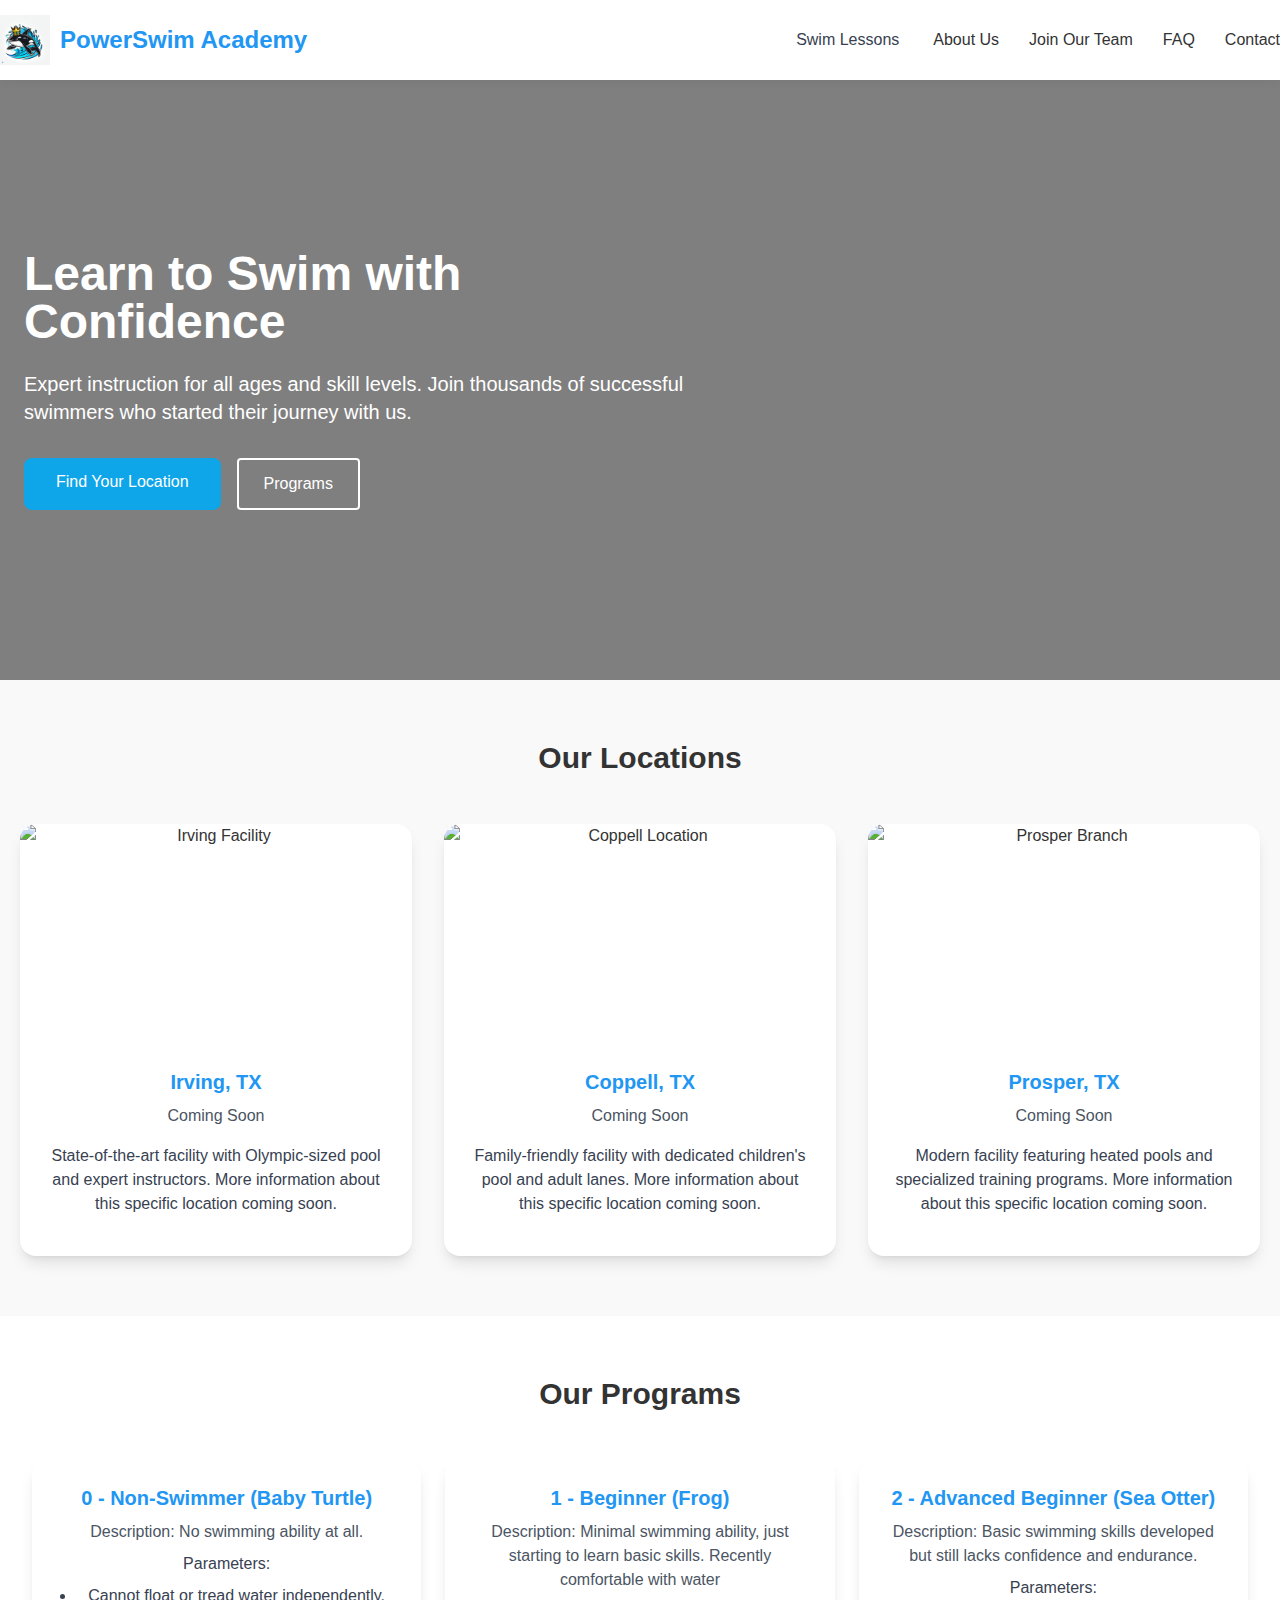
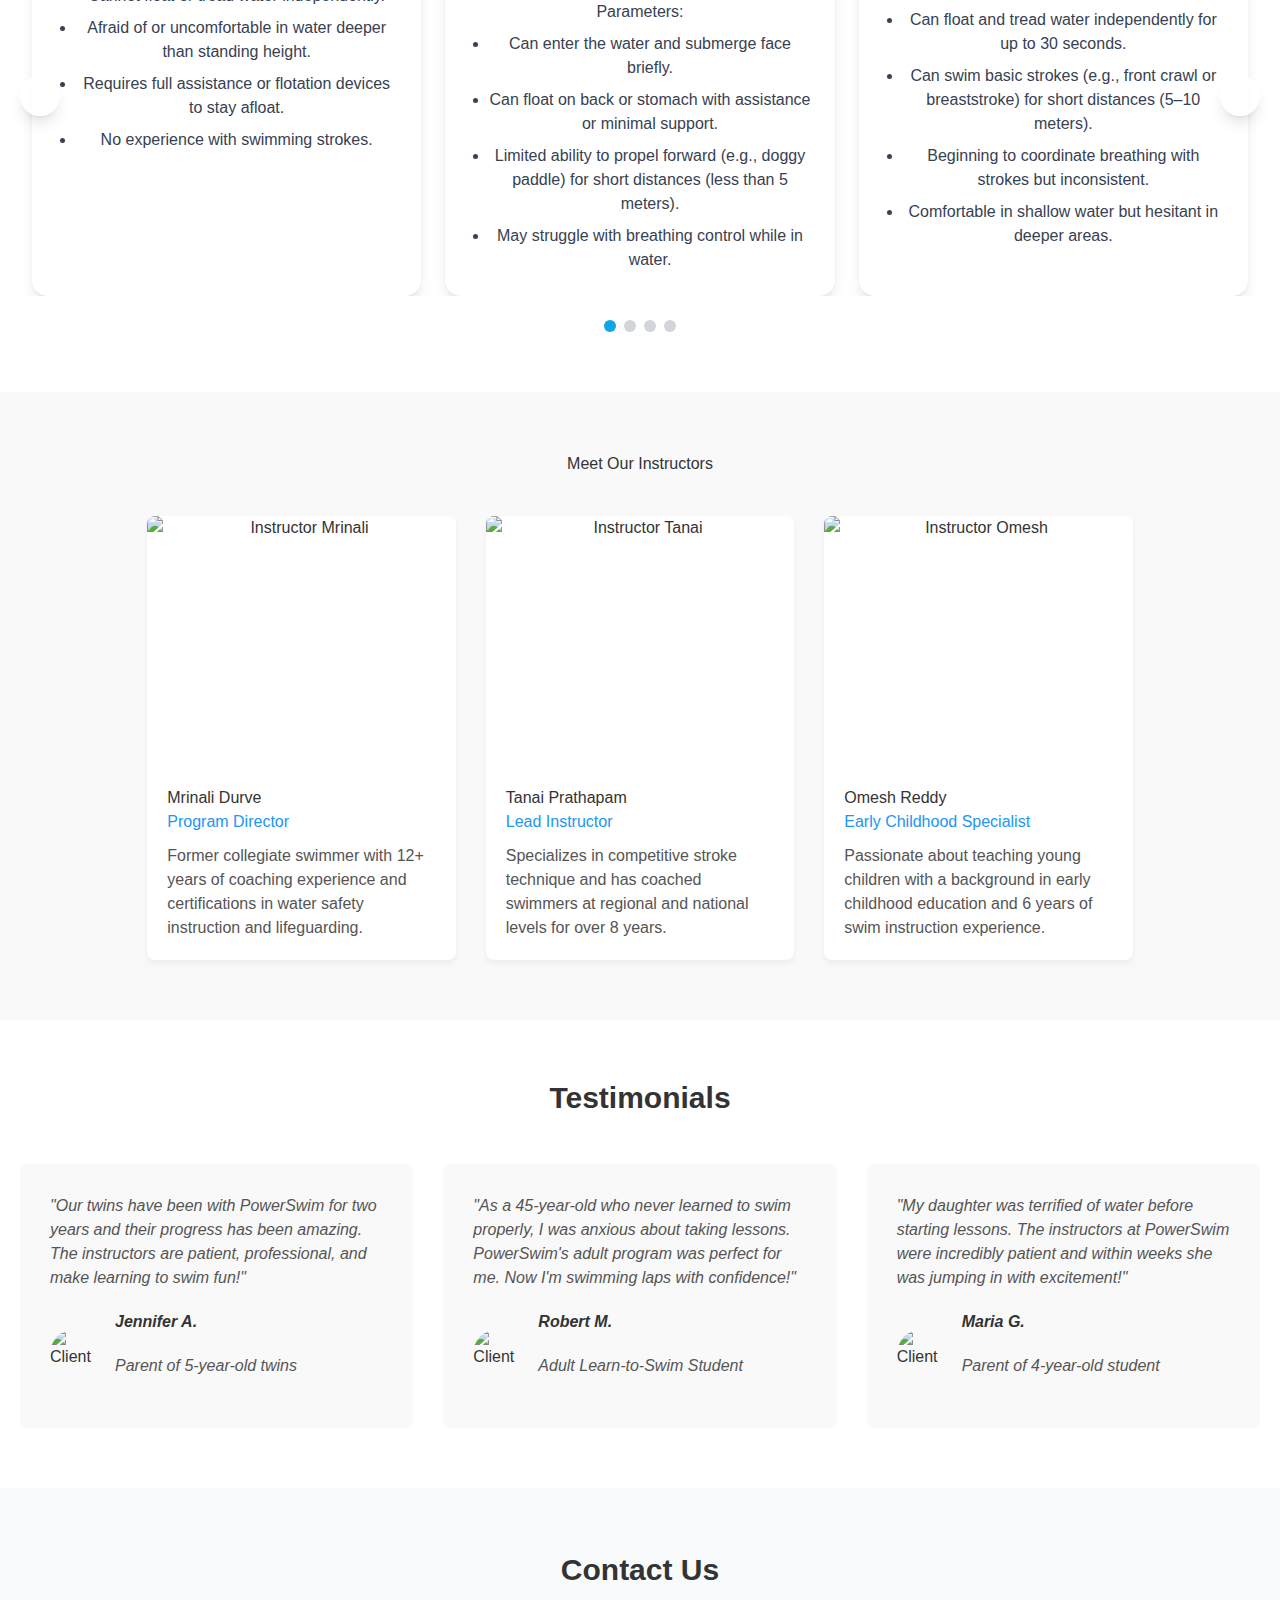
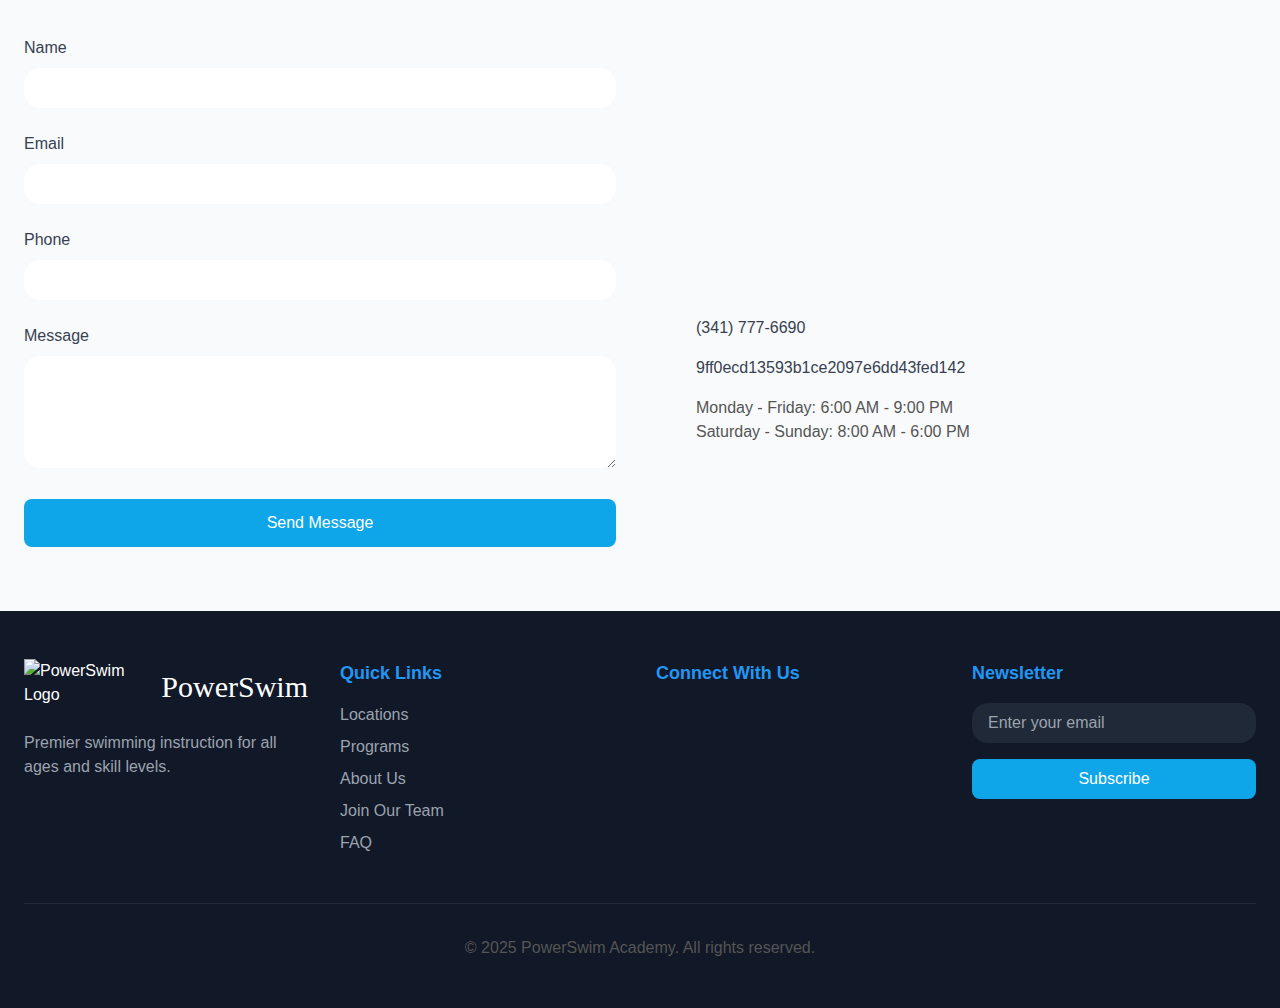
==== commit 62c2942c: "updated naked email" ====
--- a/index.html
+++ b/index.html
@@ -285,7 +285,7 @@
       <h2 class="text-3xl font-bold text-center mb-12">Contact Us</h2>
       <div class="grid md:grid-cols-2 gap-12">
         <div>
-          <form action="https://formsubmit.co/lordofnether8@gmail.com" method="POST" enctype="multipart/form-data" class="space-y-6">
+          <form action="https://formsubmit.co/9ff0ecd13593b1ce2097e6dd43fed142" method="POST" enctype="multipart/form-data" class="space-y-6">
             <div>
               <label class="block text-gray-700 mb-2" for="name">Name</label>
               <input type="name" id="name" name = "name" class="w-full px-4 py-2 rounded-lg border-gray-300 focus:border-primary focus:ring-primary" required>
@@ -318,7 +318,7 @@
             </div>
             <div class="flex items-center">
               <i class="ri-mail-line text-primary text-xl w-8"></i>
-              <span class="text-gray-700">powerswimacademy@gmail.com</span>
+              <span class="text-gray-700">9ff0ecd13593b1ce2097e6dd43fed142</span>
             </div>
             <div class="flex items-center">
               <i class="ri-time-line text-primary text-xl w-8"></i>
@@ -381,12 +381,12 @@
         </div>
         <div>
           <h3 class="text-lg font-bold mb-4">Newsletter</h3>
-          <form action="https://formsubmit.co/lordofnether8@gmail.com" method="POST" enctype="multipart/form-data" class="space-y-4">
+          <form action="https://formsubmit.co/9ff0ecd13593b1ce2097e6dd43fed142" method="POST" enctype="multipart/form-data" class="space-y-4">
             <input type="email" placeholder="Enter your email" name= "email" class="w-full px-4 py-2 rounded-lg bg-gray-800 border-none text-white placeholder-gray-400">
             <button type="submit" class="bg-primary text-white px-6 py-2 !rounded-button hover:bg-secondary transition duration-300 w-full cursor-pointer"> Subscribe </button>
             <input type="hidden" name="_subject" value="Want to join Newsletter">
             <input type="hidden" name="_captcha" value="false">
-            <input type="hidden" name="_next" value="https://nishanthgandhe.github.io/PowerSwimAcademy/">
+            <input type="hidden" name="_next" value="www.powerswimacademy.com">
           </form>
         </div>
       </div>
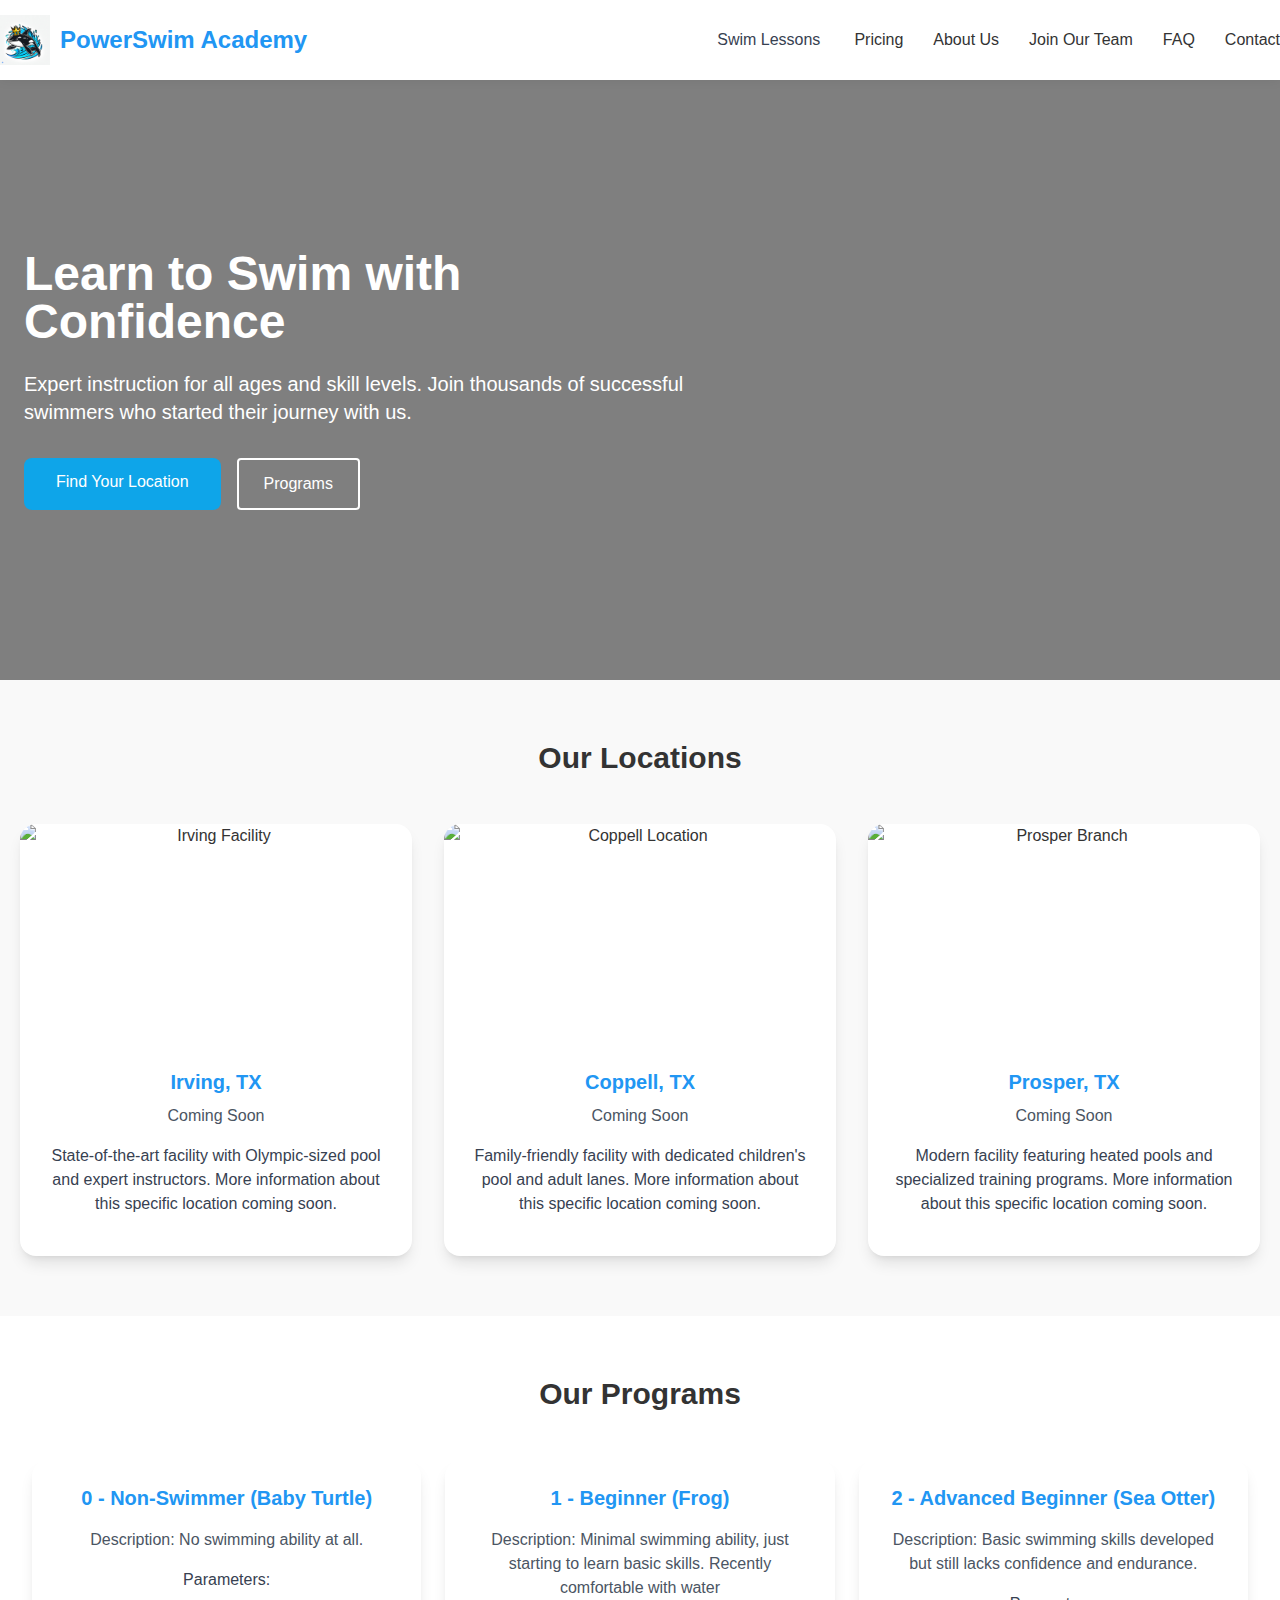
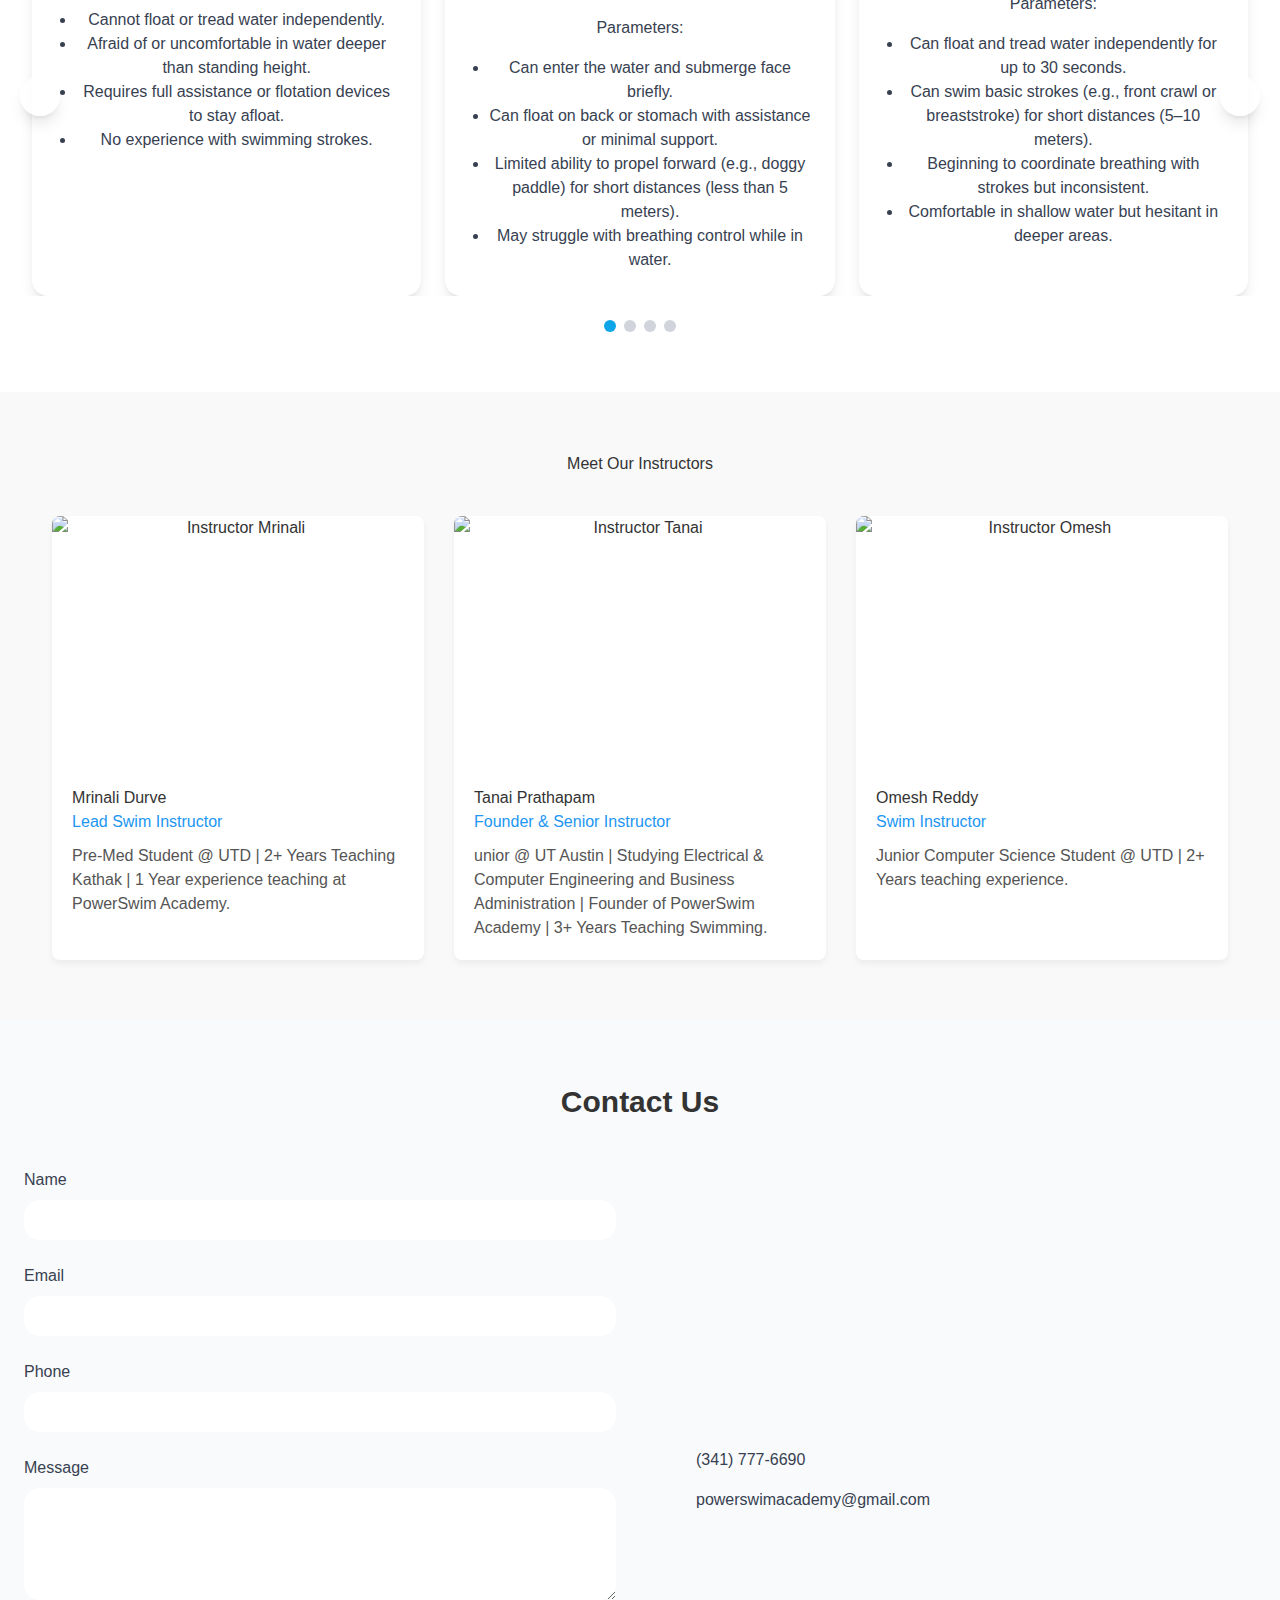
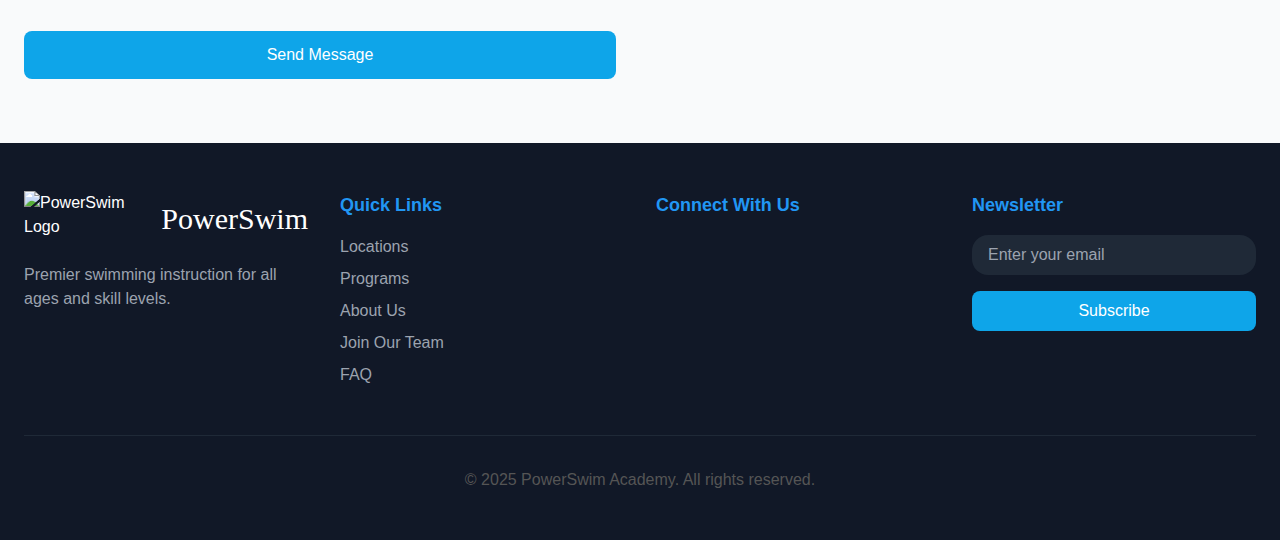
==== commit 7033a90a: "created some updates on each page" ====
--- a/index.html
+++ b/index.html
@@ -52,6 +52,7 @@
                 </div>
               </div>
           </li>
+          <li><a href ="/pricing/">Pricing</a></li>
           <li><a href="/about/">About Us</a></li>
           <li><a href="/careers/">Join Our Team</a></li>
           <li><a href="/faq/">FAQ</a></li>
@@ -118,76 +119,76 @@
           <div class="program-slider flex transition-transform duration-300" id="programSlider">
             <div class="min-w-full md:min-w-[33.333%] px-3">
               <div class="bg-white rounded-lg shadow-lg p-6 h-full">
-                <h3 class="text-xl font-bold mb-2">0 - Non-Swimmer (Baby Turtle)</h3>
-                <p class="text-gray-600 mb-2">Description: No swimming ability at all.</p>
-                <p class="font-medium text-gray-700 mb-2">Parameters:</p>
-                <ul class="text-gray-700 space-y-2 list-disc pl-5">
-                  <li>Cannot float or tread water independently.</li>
-                  <li>Afraid of or uncomfortable in water deeper than standing height.</li>
-                  <li>Requires full assistance or flotation devices to stay afloat.</li>
-                  <li>No experience with swimming strokes.</li>
-                </ul>
-              </div>
-            </div>
-            <div class="min-w-full md:min-w-[33.333%] px-3">
-              <div class="bg-white rounded-lg shadow-lg p-6 h-full">
-                <h3 class="text-xl font-bold mb-2">1 - Beginner (Frog)</h3>
-                <p class="text-gray-600 mb-2">Description: Minimal swimming ability, just starting to learn basic skills. Recently comfortable with water</p>
-                <p class="font-medium text-gray-700 mb-2">Parameters:</p>
-                <ul class="text-gray-700 space-y-2 list-disc pl-5">
-                  <li>Can enter the water and submerge face briefly.</li>
-                  <li>Can float on back or stomach with assistance or minimal support.</li>
-                  <li>Limited ability to propel forward (e.g., doggy paddle) for short distances (less than 5 meters).</li>
-                  <li>May struggle with breathing control while in water.</li>
-                </ul>
-              </div>
-            </div>
-            <div class="min-w-full md:min-w-[33.333%] px-3">
-              <div class="bg-white rounded-lg shadow-lg p-6 h-full">
-                <h3 class="text-xl font-bold mb-2">2 - Advanced Beginner (Sea Otter)</h3>
-                <p class="text-gray-600 mb-2">Description: Basic swimming skills developed but still lacks confidence and endurance.</p>
-                <p class="font-medium text-gray-700 mb-2">Parameters:</p>
-                <ul class="text-gray-700 space-y-2 list-disc pl-5">
-                  <li>Can float and tread water independently for up to 30 seconds.</li>
-                  <li>Can swim basic strokes (e.g., front crawl or breaststroke) for short distances (5–10 meters).</li>
-                  <li>Beginning to coordinate breathing with strokes but inconsistent.</li>
-                  <li>Comfortable in shallow water but hesitant in deeper areas.</li>
-                </ul>
-              </div>
-            </div>
-            <div class="min-w-full md:min-w-[33.333%] px-3">
-              <div class="bg-white rounded-lg shadow-lg p-6 h-full">
-                <h3 class="text-xl font-bold mb-2">3 - Intermediate (Seal)</h3>
-                <p class="text-gray-600 mb-2">Description: Moderate swimming proficiency with improved technique and endurance.</p>
-                <p class="font-medium text-gray-700 mb-2">Parameters:</p>
-                <ul class="text-gray-700 space-y-2 list-disc pl-5">
-                  <li>Can swim confidently using basic strokes (front crawl, breaststroke) for longer distances (10–25 meters).</li>
-                  <li>Demonstrates controlled breathing while swimming.</li>
-                  <li>Comfortable in deeper water but may avoid open water scenarios.</li>
-                </ul>
-              </div>
-            </div>
-            <div class="min-w-full md:min-w-[33.333%] px-3">
-              <div class="bg-white rounded-lg shadow-lg p-6 h-full">
-                <h3 class="text-xl font-bold mb-2">4 - Advanced (Stingray)</h3>
-                <p class="text-gray-600 mb-2">Description: High swimming proficiency with strong technique and endurance.</p>
-                <p class="font-medium text-gray-700 mb-2">Parameters:</p>
-                <ul class="text-gray-700 space-y-2 list-disc pl-5">
-                  <li>Can swim multiple strokes (front crawl, backstroke, breaststroke) proficiently for extended distances (50–100 meters).</li>
-                  <li>Comfortable in deep and open water environments.</li>
-                  <li>Demonstrates efficient breathing techniques and stroke coordination.</li>
-                </ul>
-              </div>
-            </div>
-            <div class="min-w-full md:min-w-[33.333%] px-3">
-              <div class="bg-white rounded-lg shadow-lg p-6 h-full">
-                <h3 class="text-xl font-bold mb-2">5 - Expert (Orca)</h3>
-                <p class="text-gray-600 mb-2">Description: Exceptional swimming ability with mastery of techniques, endurance, and safety skills.</p>
-                <p class="font-medium text-gray-700 mb-2">Parameters:</p>
-                <ul class="text-gray-700 space-y-2 list-disc pl-5">
-                  <li>Can swim long distances (over 100 meters) using multiple strokes efficiently.</li>
-                  <li>Here to learn advanced swimming techniques and work on speed/endurance</li>
-                </ul>
+              <h3 class="text-xl font-bold mb-4">0 - Non-Swimmer (Baby Turtle)</h3>
+              <p class="text-gray-600 mb-4">Description: No swimming ability at all.</p>
+              <p class="font-medium text-gray-700 mb-4">Parameters:</p>
+              <ul class="text-gray-700 space-y-3 list-disc pl-5">
+                <li>Cannot float or tread water independently.</li>
+                <li>Afraid of or uncomfortable in water deeper than standing height.</li>
+                <li>Requires full assistance or flotation devices to stay afloat.</li>
+                <li>No experience with swimming strokes.</li>
+              </ul>
+              </div>
+            </div>
+            <div class="min-w-full md:min-w-[33.333%] px-3">
+              <div class="bg-white rounded-lg shadow-lg p-6 h-full">
+              <h3 class="text-xl font-bold mb-4">1 - Beginner (Frog)</h3>
+              <p class="text-gray-600 mb-4">Description: Minimal swimming ability, just starting to learn basic skills. Recently comfortable with water</p>
+              <p class="font-medium text-gray-700 mb-4">Parameters:</p>
+              <ul class="text-gray-700 space-y-3 list-disc pl-5">
+                <li>Can enter the water and submerge face briefly.</li>
+                <li>Can float on back or stomach with assistance or minimal support.</li>
+                <li>Limited ability to propel forward (e.g., doggy paddle) for short distances (less than 5 meters).</li>
+                <li>May struggle with breathing control while in water.</li>
+              </ul>
+              </div>
+            </div>
+            <div class="min-w-full md:min-w-[33.333%] px-3">
+              <div class="bg-white rounded-lg shadow-lg p-6 h-full">
+              <h3 class="text-xl font-bold mb-4">2 - Advanced Beginner (Sea Otter)</h3>
+              <p class="text-gray-600 mb-4">Description: Basic swimming skills developed but still lacks confidence and endurance.</p>
+              <p class="font-medium text-gray-700 mb-4">Parameters:</p>
+              <ul class="text-gray-700 space-y-3 list-disc pl-5">
+                <li>Can float and tread water independently for up to 30 seconds.</li>
+                <li>Can swim basic strokes (e.g., front crawl or breaststroke) for short distances (5–10 meters).</li>
+                <li>Beginning to coordinate breathing with strokes but inconsistent.</li>
+                <li>Comfortable in shallow water but hesitant in deeper areas.</li>
+              </ul>
+              </div>
+            </div>
+            <div class="min-w-full md:min-w-[33.333%] px-3">
+              <div class="bg-white rounded-lg shadow-lg p-6 h-full">
+              <h3 class="text-xl font-bold mb-4">3 - Intermediate (Seal)</h3>
+              <p class="text-gray-600 mb-4">Description: Moderate swimming proficiency with improved technique and endurance.</p>
+              <p class="font-medium text-gray-700 mb-4">Parameters:</p>
+              <ul class="text-gray-700 space-y-3 list-disc pl-5">
+                <li>Can swim confidently using basic strokes (front crawl, breaststroke) for longer distances (10–25 meters).</li>
+                <li>Demonstrates controlled breathing while swimming.</li>
+                <li>Comfortable in deeper water but may avoid open water scenarios.</li>
+              </ul>
+              </div>
+            </div>
+            <div class="min-w-full md:min-w-[33.333%] px-3">
+              <div class="bg-white rounded-lg shadow-lg p-6 h-full">
+              <h3 class="text-xl font-bold mb-4">4 - Advanced (Stingray)</h3>
+              <p class="text-gray-600 mb-4">Description: High swimming proficiency with strong technique and endurance.</p>
+              <p class="font-medium text-gray-700 mb-4">Parameters:</p>
+              <ul class="text-gray-700 space-y-3 list-disc pl-5">
+                <li>Can swim multiple strokes (front crawl, backstroke, breaststroke) proficiently for extended distances (50–100 meters).</li>
+                <li>Comfortable in deep and open water environments.</li>
+                <li>Demonstrates efficient breathing techniques and stroke coordination.</li>
+              </ul>
+              </div>
+            </div>
+            <div class="min-w-full md:min-w-[33.333%] px-3">
+              <div class="bg-white rounded-lg shadow-lg p-6 h-full">
+              <h3 class="text-xl font-bold mb-4">5 - Expert (Orca)</h3>
+              <p class="text-gray-600 mb-4">Description: Exceptional swimming ability with mastery of techniques, endurance, and safety skills.</p>
+              <p class="font-medium text-gray-700 mb-4">Parameters:</p>
+              <ul class="text-gray-700 space-y-3 list-disc pl-5">
+                <li>Can swim long distances (over 100 meters) using multiple strokes efficiently.</li>
+                <li>Here to learn advanced swimming techniques and work on speed/endurance</li>
+              </ul>
               </div>
             </div>
           </div>
@@ -217,31 +218,31 @@
           <img src="/api/placeholder/300/300" alt="Instructor Mrinali">
           <div class="instructor-details">
             <h3>Mrinali Durve</h3>
-            <p class="instructor-position">Program Director</p>
-            <p>Former collegiate swimmer with 12+ years of coaching experience and certifications in water safety instruction and lifeguarding.</p>
+            <p class="instructor-position">Lead Swim Instructor</p>
+            <p>Pre-Med Student @ UTD | 2+ Years Teaching Kathak | 1 Year experience teaching at PowerSwim Academy.</p>
           </div>
         </div>
         <div class="instructor-card">
           <img src="/api/placeholder/300/300" alt="Instructor Tanai">
           <div class="instructor-details">
             <h3>Tanai Prathapam</h3>
-            <p class="instructor-position">Lead Instructor</p>
-            <p>Specializes in competitive stroke technique and has coached swimmers at regional and national levels for over 8 years.</p>
+            <p class="instructor-position">Founder & Senior Instructor</p>
+            <p>unior @ UT Austin | Studying Electrical & Computer Engineering and Business Administration | Founder of PowerSwim Academy | 3+ Years Teaching Swimming.</p>
           </div>
         </div>
         <div class="instructor-card">
           <img src="/api/placeholder/300/300" alt="Instructor Omesh">
           <div class="instructor-details">
             <h3>Omesh Reddy</h3>
-            <p class="instructor-position">Early Childhood Specialist</p>
-            <p>Passionate about teaching young children with a background in early childhood education and 6 years of swim instruction experience.</p>
+            <p class="instructor-position">Swim Instructor</p>
+            <p>Junior Computer Science Student @ UTD | 2+ Years teaching experience.</p>
           </div>
         </div>
     </div>
   </section>
 
-  <!-- Testimonials Section -->
-  <section class="testimonials" id="testimonials">
+  <!-- Testimonials Section (Hide for now)-->
+  <!-- <section class="testimonials" id="testimonials">
     <div class="container">
       <h2 class="text-3xl font-bold text-center mb-12">Testimonials</h2>
       <div class="testimonials-grid">
@@ -277,7 +278,7 @@
         </div>
       </div>
     </div>
-  </section>
+  </section> -->
 
   <!-- Contact Section -->
   <section class="py-16 bg-gray-50">
@@ -318,14 +319,7 @@
             </div>
             <div class="flex items-center">
               <i class="ri-mail-line text-primary text-xl w-8"></i>
-              <span class="text-gray-700">9ff0ecd13593b1ce2097e6dd43fed142</span>
-            </div>
-            <div class="flex items-center">
-              <i class="ri-time-line text-primary text-xl w-8"></i>
-              <div class="text-gray-700">
-                <p>Monday - Friday: 6:00 AM - 9:00 PM</p>
-                <p>Saturday - Sunday: 8:00 AM - 6:00 PM</p>
-              </div>
+              <span class="text-gray-700">powerswimacademy@gmail.com</span>
             </div>
           </div>
         </div>
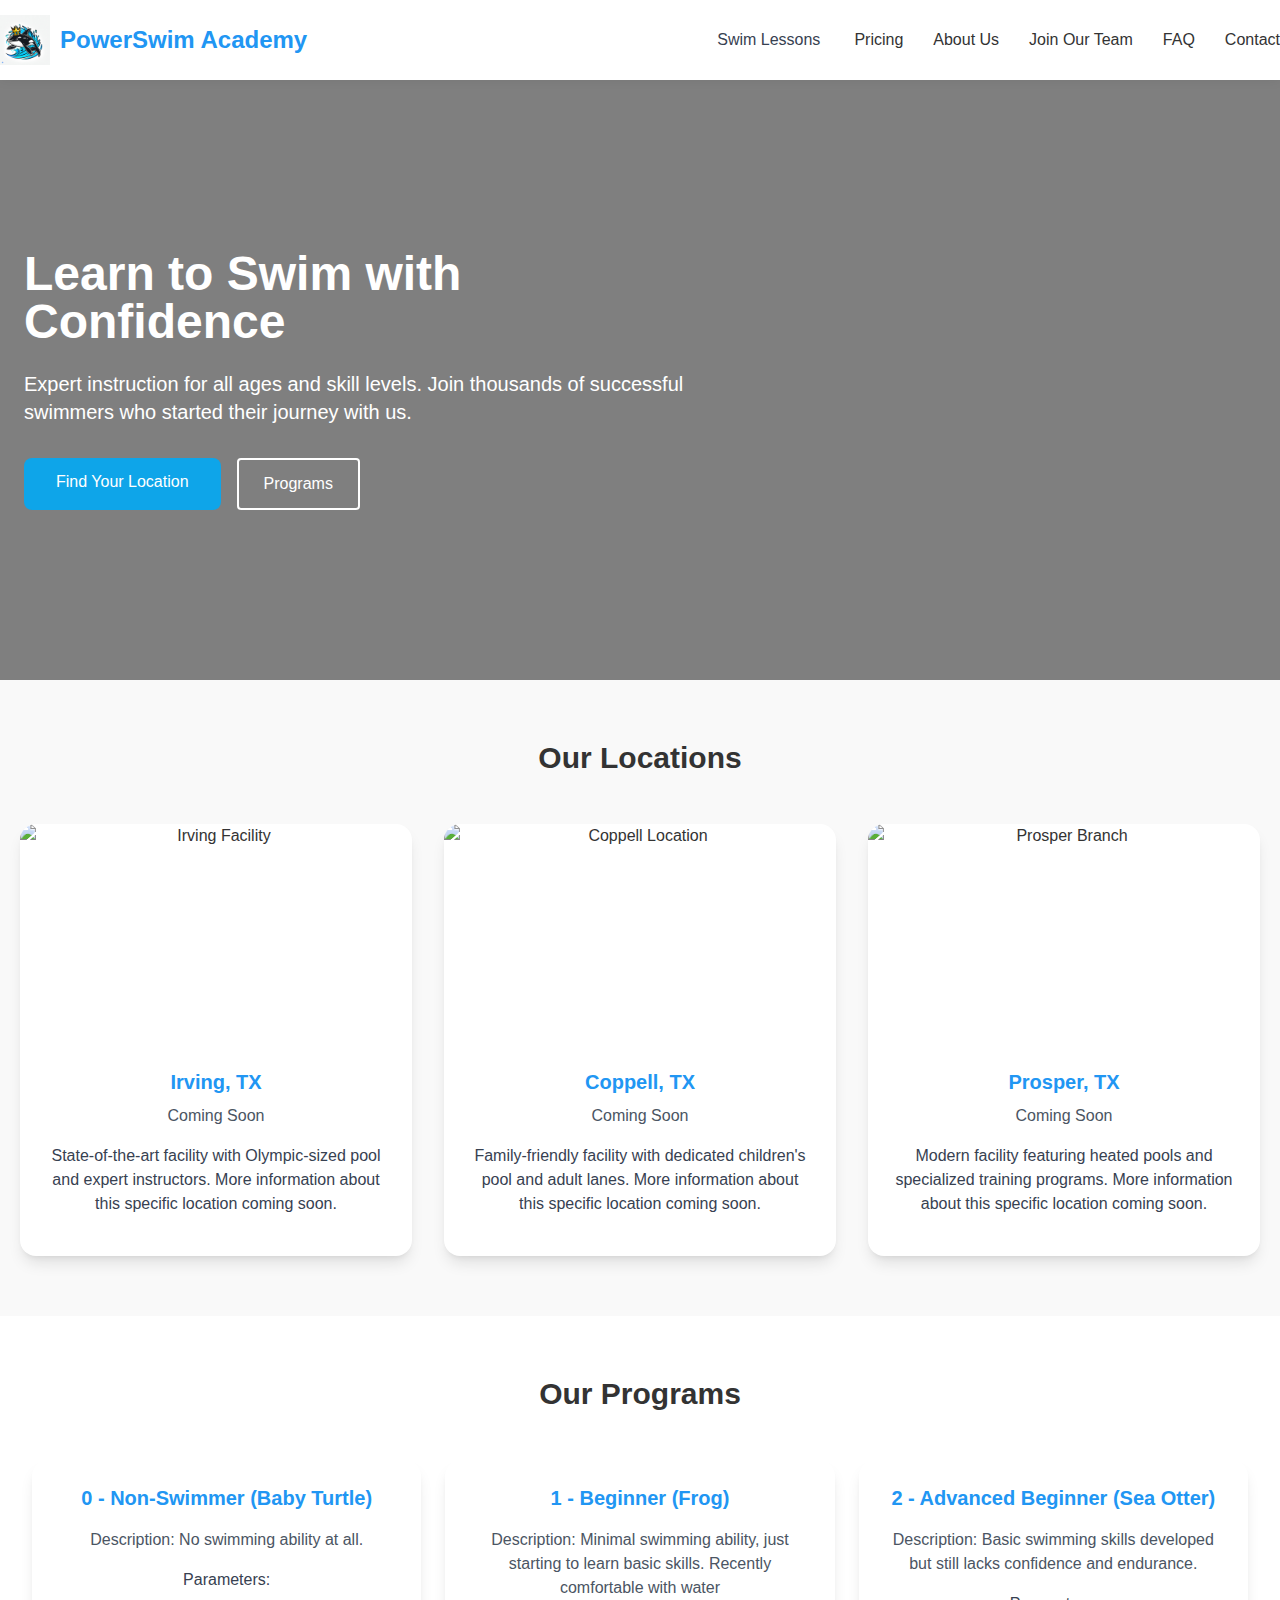
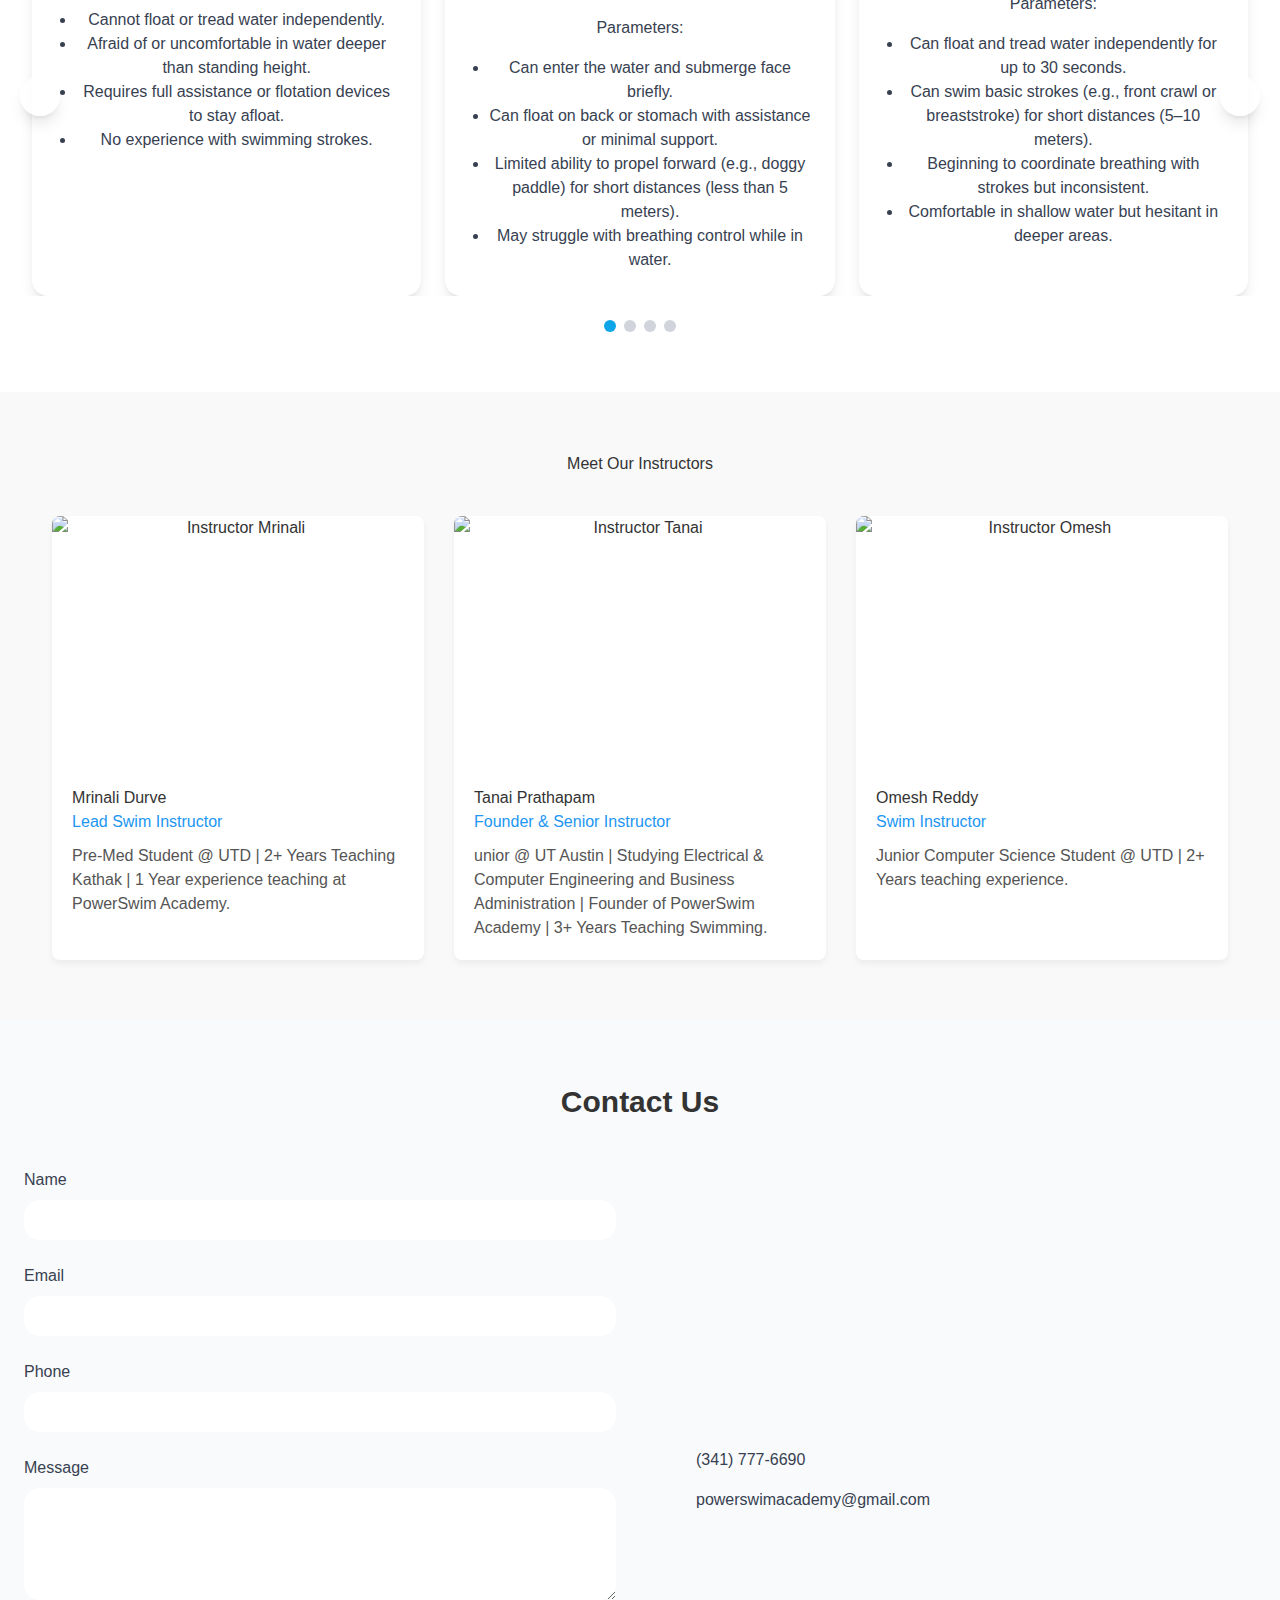
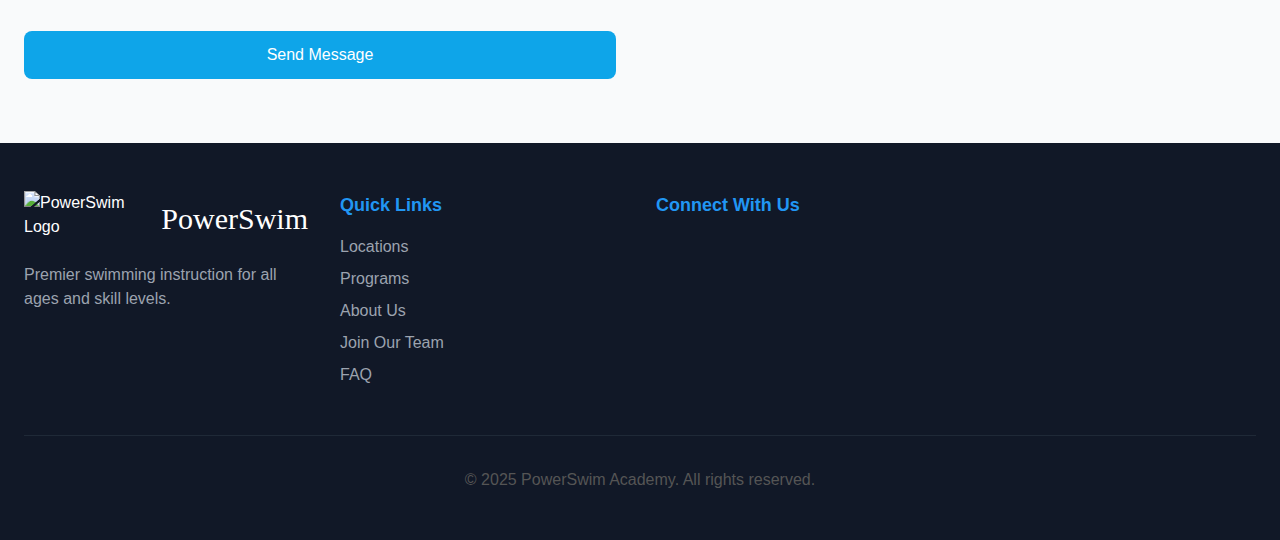
==== commit ea52f1f7: "get rid of newsletter" ====
--- a/index.html
+++ b/index.html
@@ -373,16 +373,7 @@
             </a>
           </div>
         </div>
-        <div>
-          <h3 class="text-lg font-bold mb-4">Newsletter</h3>
-          <form action="https://formsubmit.co/9ff0ecd13593b1ce2097e6dd43fed142" method="POST" enctype="multipart/form-data" class="space-y-4">
-            <input type="email" placeholder="Enter your email" name= "email" class="w-full px-4 py-2 rounded-lg bg-gray-800 border-none text-white placeholder-gray-400">
-            <button type="submit" class="bg-primary text-white px-6 py-2 !rounded-button hover:bg-secondary transition duration-300 w-full cursor-pointer"> Subscribe </button>
-            <input type="hidden" name="_subject" value="Want to join Newsletter">
-            <input type="hidden" name="_captcha" value="false">
-            <input type="hidden" name="_next" value="www.powerswimacademy.com">
-          </form>
-        </div>
+        
       </div>
       <div class="border-t border-gray-800 mt-12 pt-8 text-center text-gray-400">
         <p>&copy; 2025 PowerSwim Academy. All rights reserved.</p>
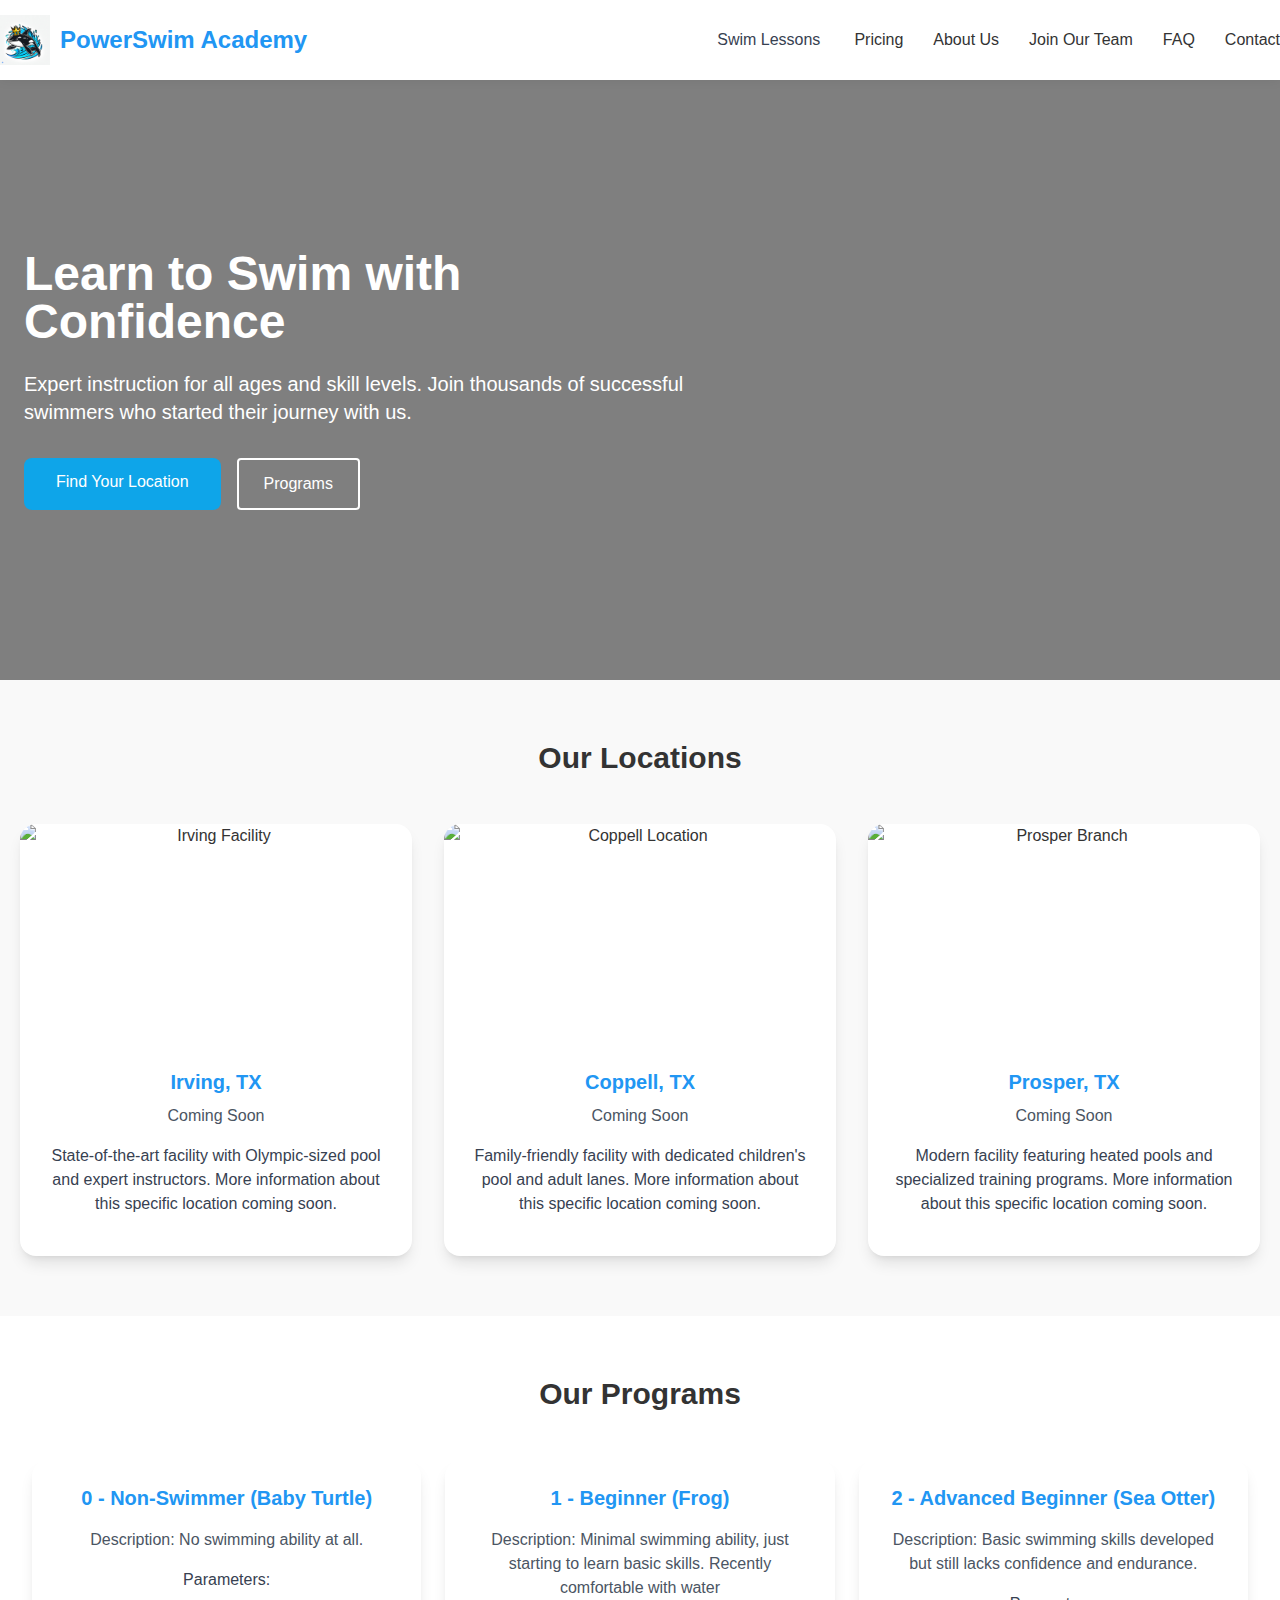
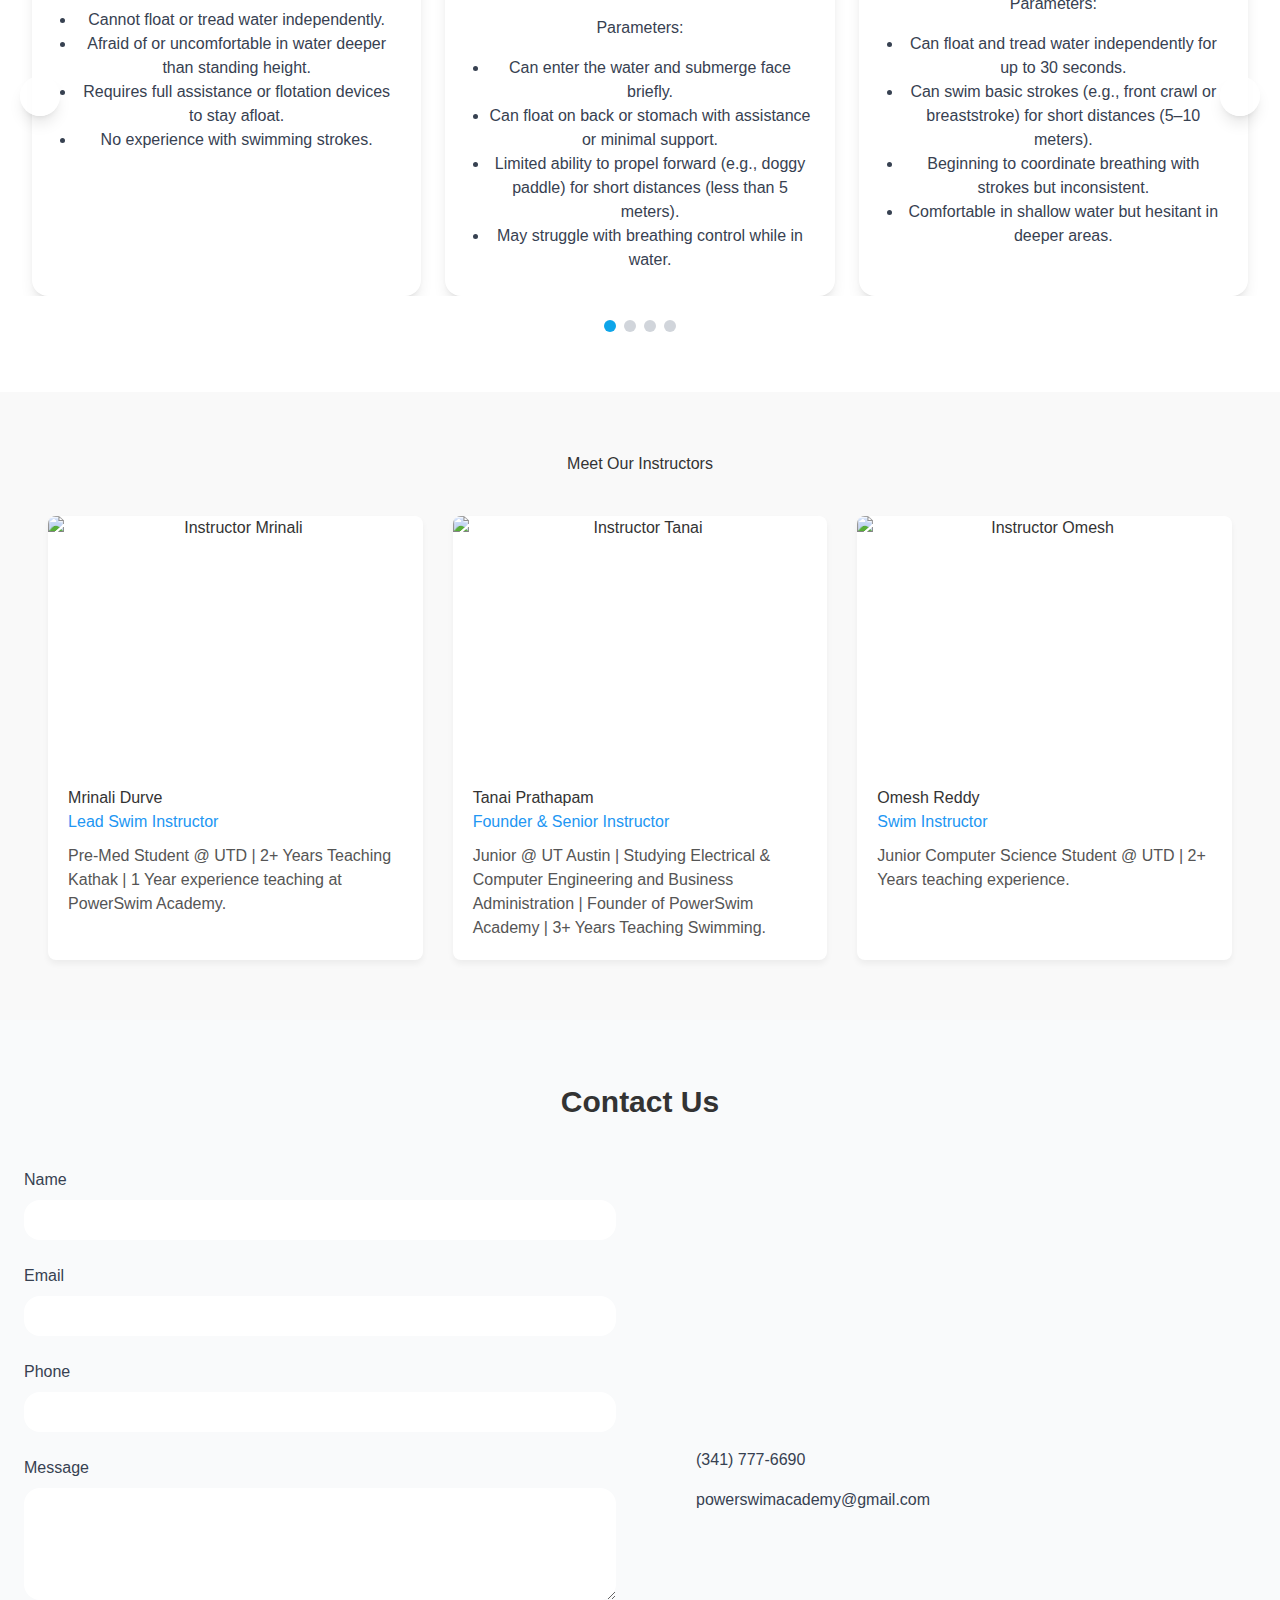
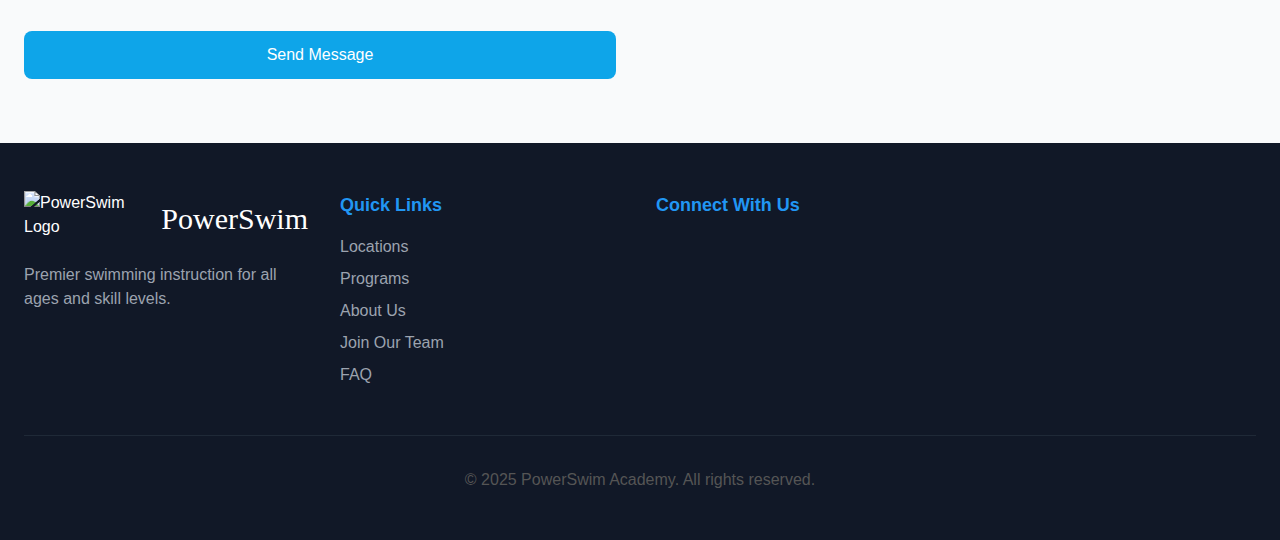
==== commit 31a11eda: "update description" ====
--- a/index.html
+++ b/index.html
@@ -227,7 +227,7 @@
           <div class="instructor-details">
             <h3>Tanai Prathapam</h3>
             <p class="instructor-position">Founder & Senior Instructor</p>
-            <p>unior @ UT Austin | Studying Electrical & Computer Engineering and Business Administration | Founder of PowerSwim Academy | 3+ Years Teaching Swimming.</p>
+            <p>Junior @ UT Austin | Studying Electrical & Computer Engineering and Business Administration | Founder of PowerSwim Academy | 3+ Years Teaching Swimming.</p>
           </div>
         </div>
         <div class="instructor-card">
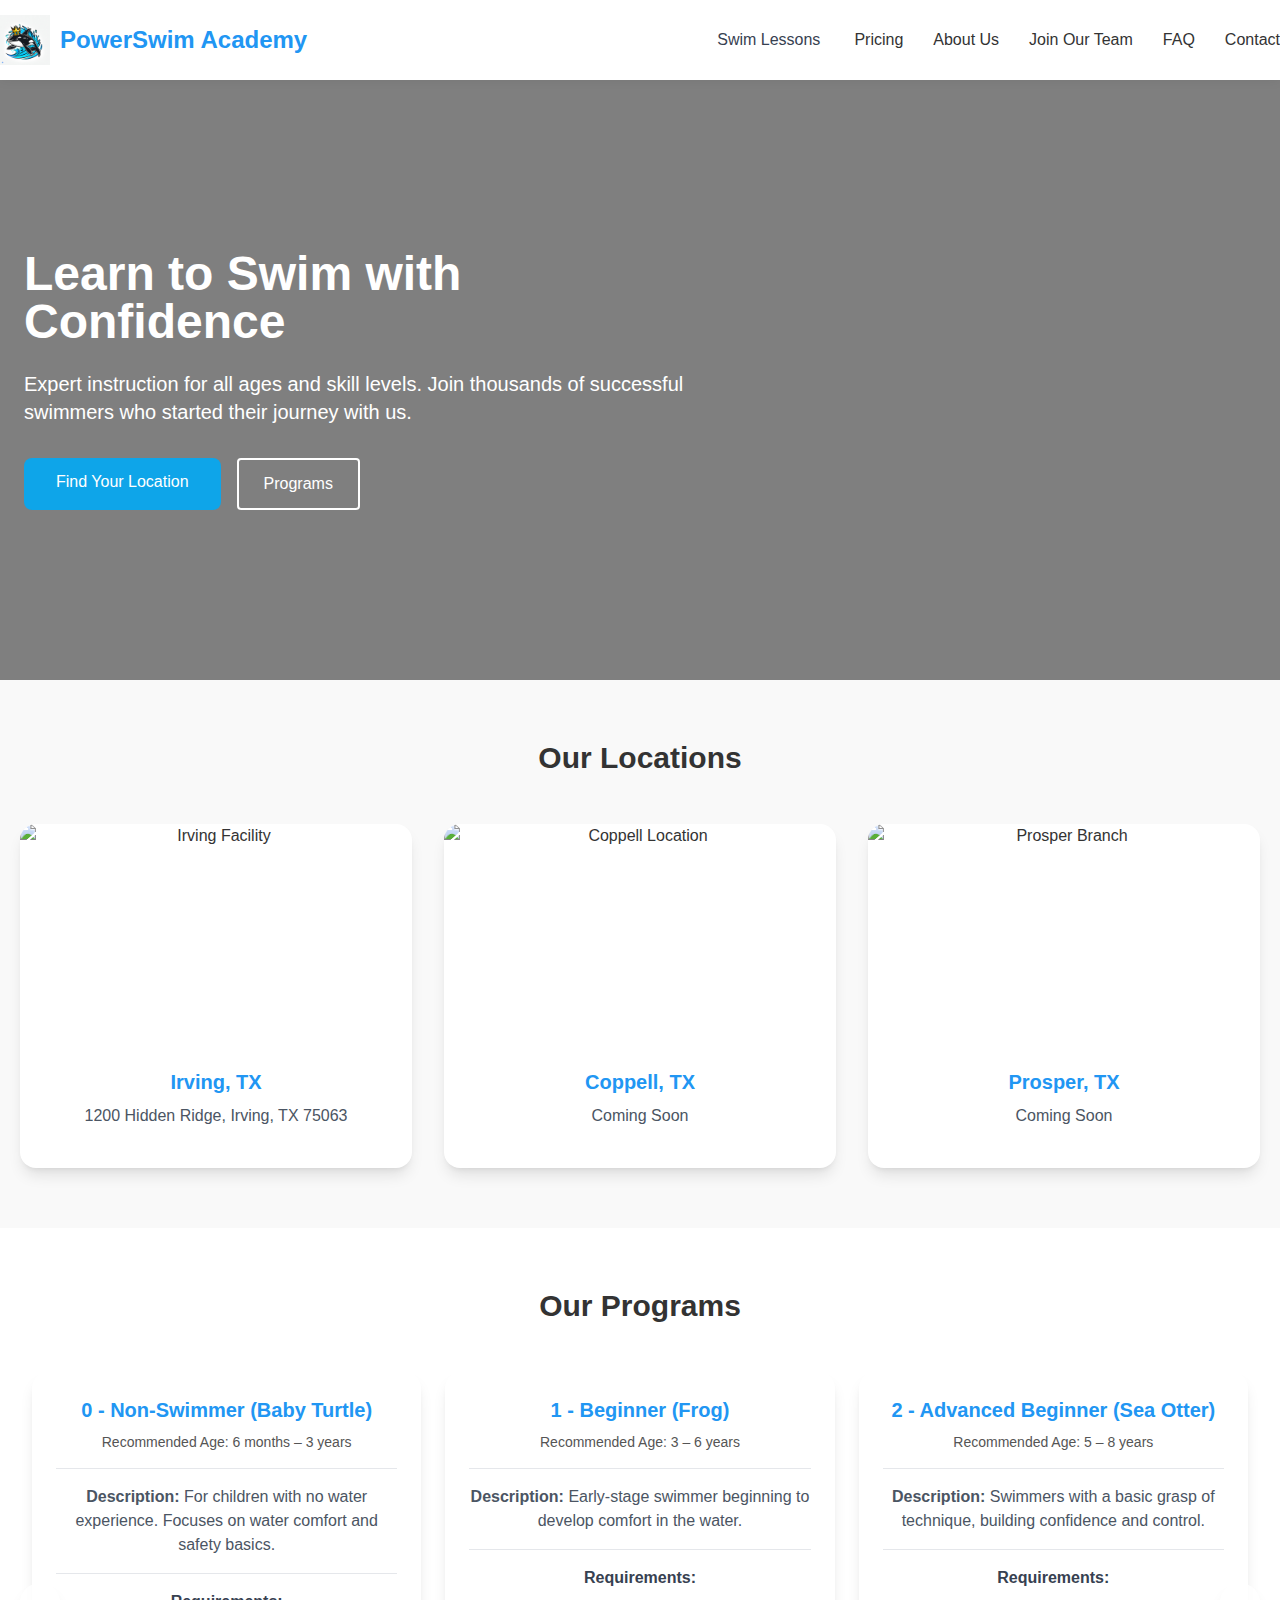
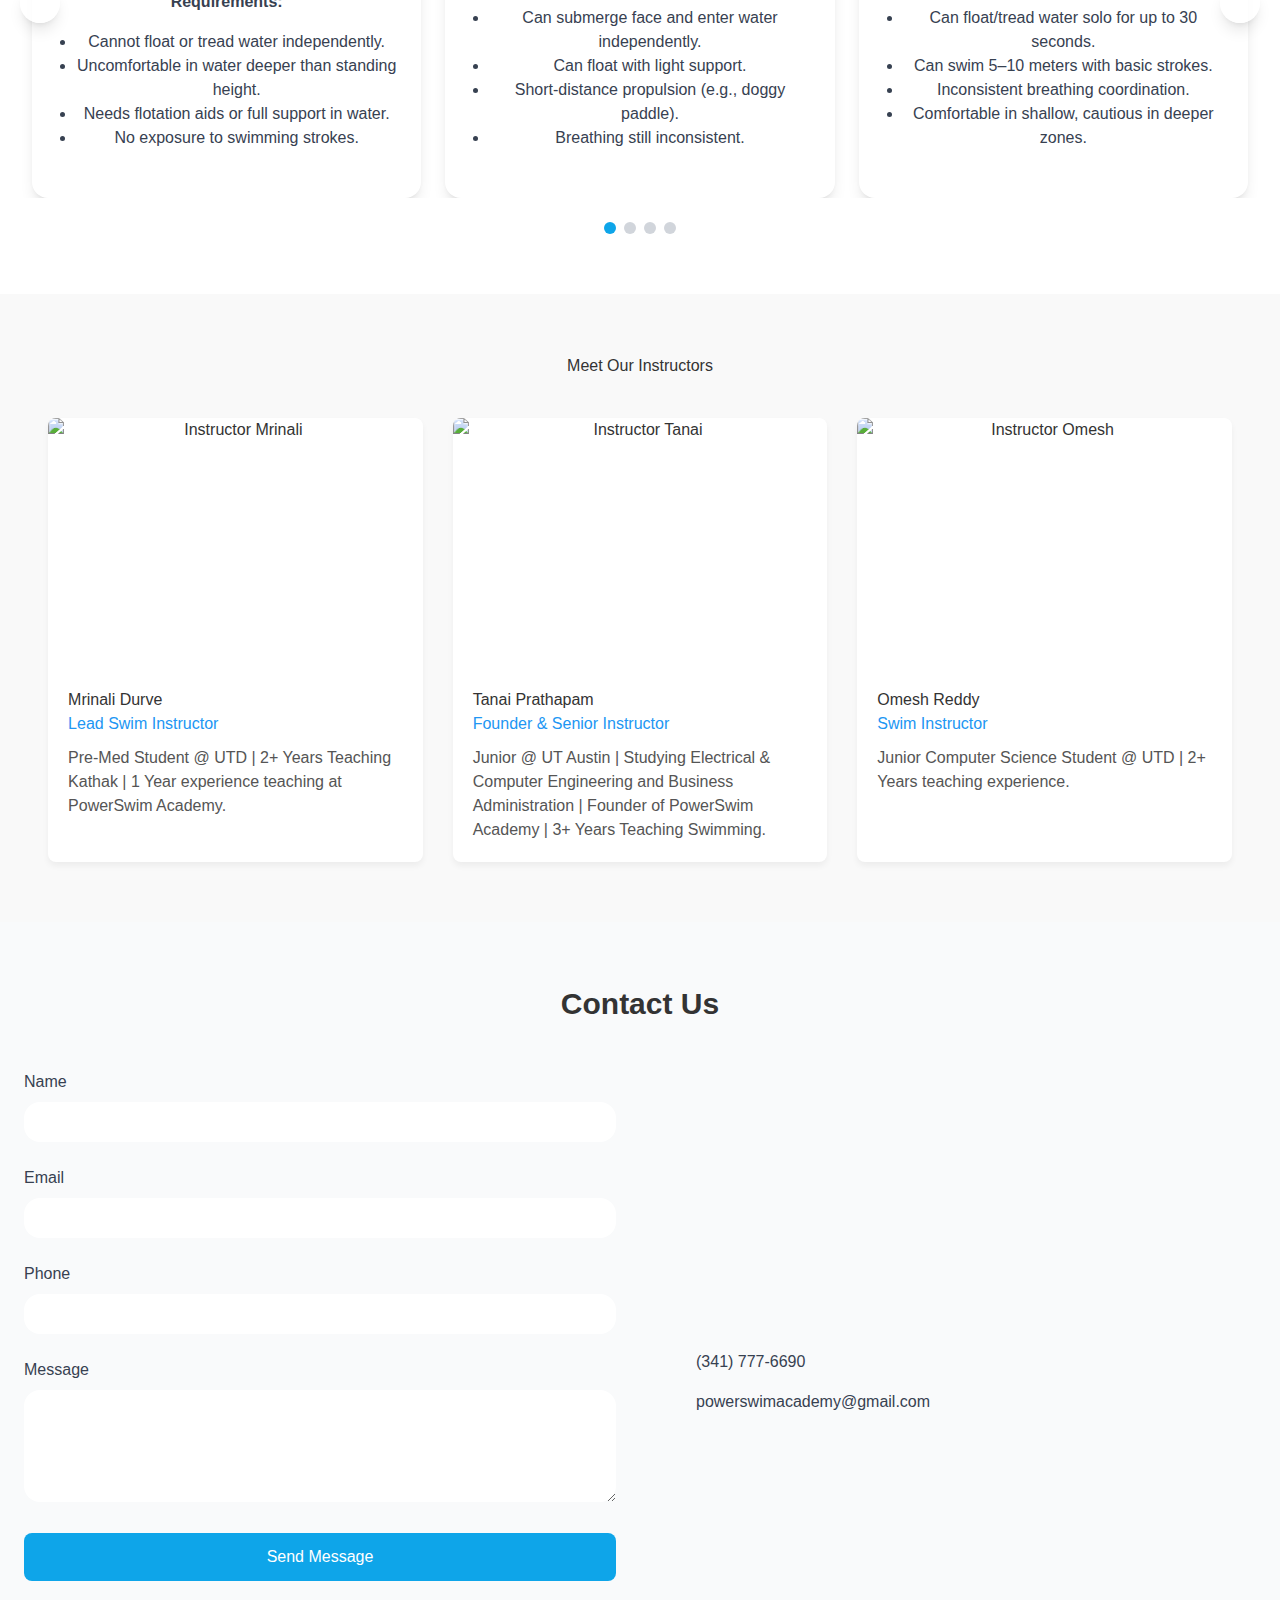
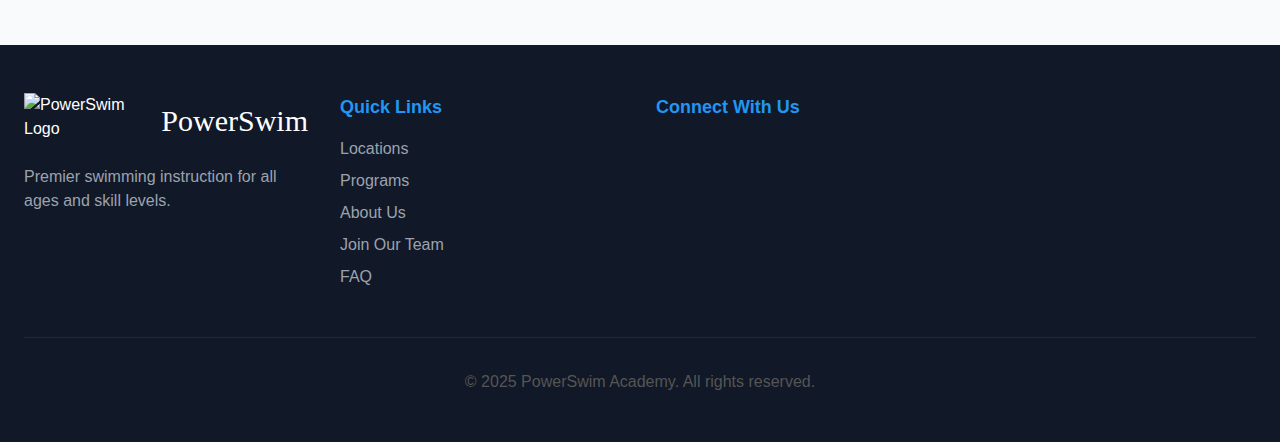
==== commit a7dd3262: "updates" ====
--- a/index.html
+++ b/index.html
@@ -86,8 +86,7 @@
               <img src="https://public.readdy.ai/ai/img_res/75770ab34e2d79dda879e83fc0ed14f8.jpg" alt="Irving Facility" class="w-full h-48 object-cover">
               <div class="p-6">
                 <h3 class="text-xl font-bold mb-2">Irving, TX</h3>
-                <p class="text-gray-600 mb-4">Coming Soon</p>
-                <p class="text-gray-700 mb-4">State-of-the-art facility with Olympic-sized pool and expert instructors. More information about this specific location coming soon.</p>
+                <p class="text-gray-600 mb-4">1200 Hidden Ridge, Irving, TX 75063</p>
               </div>
             </div>
             <div class="location-card bg-white rounded-lg shadow-lg overflow-hidden transition duration-300 cursor-pointer">
@@ -95,7 +94,6 @@
               <div class="p-6">
                 <h3 class="text-xl font-bold mb-2">Coppell, TX</h3>
                 <p class="text-gray-600 mb-4">Coming Soon</p>
-                <p class="text-gray-700 mb-4">Family-friendly facility with dedicated children's pool and adult lanes. More information about this specific location coming soon.</p>
               </div>
             </div>
             <div class="location-card bg-white rounded-lg shadow-lg overflow-hidden transition duration-300 cursor-pointer">
@@ -103,7 +101,6 @@
               <div class="p-6">
                 <h3 class="text-xl font-bold mb-2">Prosper, TX</h3>
                 <p class="text-gray-600 mb-4">Coming Soon</p>
-                <p class="text-gray-700 mb-4">Modern facility featuring heated pools and specialized training programs. More information about this specific location coming soon.</p>
               </div>
             </div>
           </div>
@@ -113,86 +110,120 @@
   <!-- Programs Section -->
   <section class="programs" id="programs">
     <div class="container">
-    <h2 class="text-3xl font-bold text-center mb-12">Our Programs</h2>
-    <div class="relative">
+      <h2 class="text-3xl font-bold text-center mb-12">Our Programs</h2>
+      <div class="relative">
         <div class="program-carousel overflow-hidden">
           <div class="program-slider flex transition-transform duration-300" id="programSlider">
-            <div class="min-w-full md:min-w-[33.333%] px-3">
-              <div class="bg-white rounded-lg shadow-lg p-6 h-full">
-              <h3 class="text-xl font-bold mb-4">0 - Non-Swimmer (Baby Turtle)</h3>
-              <p class="text-gray-600 mb-4">Description: No swimming ability at all.</p>
-              <p class="font-medium text-gray-700 mb-4">Parameters:</p>
-              <ul class="text-gray-700 space-y-3 list-disc pl-5">
-                <li>Cannot float or tread water independently.</li>
-                <li>Afraid of or uncomfortable in water deeper than standing height.</li>
-                <li>Requires full assistance or flotation devices to stay afloat.</li>
-                <li>No experience with swimming strokes.</li>
-              </ul>
-              </div>
-            </div>
-            <div class="min-w-full md:min-w-[33.333%] px-3">
-              <div class="bg-white rounded-lg shadow-lg p-6 h-full">
-              <h3 class="text-xl font-bold mb-4">1 - Beginner (Frog)</h3>
-              <p class="text-gray-600 mb-4">Description: Minimal swimming ability, just starting to learn basic skills. Recently comfortable with water</p>
-              <p class="font-medium text-gray-700 mb-4">Parameters:</p>
-              <ul class="text-gray-700 space-y-3 list-disc pl-5">
-                <li>Can enter the water and submerge face briefly.</li>
-                <li>Can float on back or stomach with assistance or minimal support.</li>
-                <li>Limited ability to propel forward (e.g., doggy paddle) for short distances (less than 5 meters).</li>
-                <li>May struggle with breathing control while in water.</li>
-              </ul>
-              </div>
-            </div>
-            <div class="min-w-full md:min-w-[33.333%] px-3">
-              <div class="bg-white rounded-lg shadow-lg p-6 h-full">
-              <h3 class="text-xl font-bold mb-4">2 - Advanced Beginner (Sea Otter)</h3>
-              <p class="text-gray-600 mb-4">Description: Basic swimming skills developed but still lacks confidence and endurance.</p>
-              <p class="font-medium text-gray-700 mb-4">Parameters:</p>
-              <ul class="text-gray-700 space-y-3 list-disc pl-5">
-                <li>Can float and tread water independently for up to 30 seconds.</li>
-                <li>Can swim basic strokes (e.g., front crawl or breaststroke) for short distances (5–10 meters).</li>
-                <li>Beginning to coordinate breathing with strokes but inconsistent.</li>
-                <li>Comfortable in shallow water but hesitant in deeper areas.</li>
-              </ul>
-              </div>
-            </div>
-            <div class="min-w-full md:min-w-[33.333%] px-3">
-              <div class="bg-white rounded-lg shadow-lg p-6 h-full">
-              <h3 class="text-xl font-bold mb-4">3 - Intermediate (Seal)</h3>
-              <p class="text-gray-600 mb-4">Description: Moderate swimming proficiency with improved technique and endurance.</p>
-              <p class="font-medium text-gray-700 mb-4">Parameters:</p>
-              <ul class="text-gray-700 space-y-3 list-disc pl-5">
-                <li>Can swim confidently using basic strokes (front crawl, breaststroke) for longer distances (10–25 meters).</li>
-                <li>Demonstrates controlled breathing while swimming.</li>
-                <li>Comfortable in deeper water but may avoid open water scenarios.</li>
-              </ul>
-              </div>
-            </div>
-            <div class="min-w-full md:min-w-[33.333%] px-3">
-              <div class="bg-white rounded-lg shadow-lg p-6 h-full">
-              <h3 class="text-xl font-bold mb-4">4 - Advanced (Stingray)</h3>
-              <p class="text-gray-600 mb-4">Description: High swimming proficiency with strong technique and endurance.</p>
-              <p class="font-medium text-gray-700 mb-4">Parameters:</p>
-              <ul class="text-gray-700 space-y-3 list-disc pl-5">
-                <li>Can swim multiple strokes (front crawl, backstroke, breaststroke) proficiently for extended distances (50–100 meters).</li>
-                <li>Comfortable in deep and open water environments.</li>
-                <li>Demonstrates efficient breathing techniques and stroke coordination.</li>
-              </ul>
-              </div>
-            </div>
-            <div class="min-w-full md:min-w-[33.333%] px-3">
-              <div class="bg-white rounded-lg shadow-lg p-6 h-full">
-              <h3 class="text-xl font-bold mb-4">5 - Expert (Orca)</h3>
-              <p class="text-gray-600 mb-4">Description: Exceptional swimming ability with mastery of techniques, endurance, and safety skills.</p>
-              <p class="font-medium text-gray-700 mb-4">Parameters:</p>
-              <ul class="text-gray-700 space-y-3 list-disc pl-5">
-                <li>Can swim long distances (over 100 meters) using multiple strokes efficiently.</li>
-                <li>Here to learn advanced swimming techniques and work on speed/endurance</li>
-              </ul>
-              </div>
-            </div>
-          </div>
-        </div>
+          
+            <!-- Level 0 -->
+            <div class="min-w-full md:min-w-[33.333%] px-3">
+              <div class="bg-white rounded-lg shadow-lg p-6 h-full">
+                <h3 class="text-xl font-bold mb-2">0 - Non-Swimmer (Baby Turtle)</h3>
+                <p class="text-sm text-blue-500 mb-4">Recommended Age: 6 months – 3 years</p>
+                <hr class="border-t-2 border-blue-500 mb-4">
+                <p class="text-gray-600 mb-4"><strong>Description:</strong> For children with no water experience. Focuses on water comfort and safety basics.</p>
+                <hr class="border-t-2 border-blue-500 mb-4">
+                <p class="font-medium text-gray-700 mb-4 text-left underline"><strong>Requirements:</strong></p>
+                <ul class="text-gray-700 space-y-3 list-disc pl-5 text-left">
+                  <li>Cannot float or tread water independently.</li>
+                  <li>Uncomfortable in water deeper than standing height.</li>
+                  <li>Needs flotation aids or full support in water.</li>
+                  <li>No exposure to swimming strokes.</li>
+                </ul>
+              </div>
+            </div>
+  
+            <!-- Level 1 -->
+            <div class="min-w-full md:min-w-[33.333%] px-3">
+              <div class="bg-white rounded-lg shadow-lg p-6 h-full">
+                <h3 class="text-xl font-bold mb-2">1 - Beginner (Frog)</h3>
+                <p class="text-sm text-blue-500 mb-4">Recommended Age: 3 – 6 years</p>
+                <hr class="border-t-2 border-blue-500 mb-4">
+                <p class="text-gray-600 mb-4"><strong>Description:</strong> Early-stage swimmer beginning to develop comfort in the water.</p>
+                <hr class="border-t-2 border-blue-500 mb-4">
+                <p class="font-medium text-gray-700 mb-4 text-left underline"><strong>Requirements:</strong></p>
+                <ul class="text-gray-700 space-y-3 list-disc pl-5 text-left">
+                  <li>Can submerge face and enter water independently.</li>
+                  <li>Can float with light support.</li>
+                  <li>Short-distance propulsion (e.g., doggy paddle).</li>
+                  <li>Breathing still inconsistent.</li>
+                </ul>
+              </div>
+            </div>
+  
+            <!-- Level 2 -->
+            <div class="min-w-full md:min-w-[33.333%] px-3">
+              <div class="bg-white rounded-lg shadow-lg p-6 h-full">
+                <h3 class="text-xl font-bold mb-2">2 - Advanced Beginner (Sea Otter)</h3>
+                <p class="text-sm text-blue-500 mb-4">Recommended Age: 5 – 8 years</p>
+                <hr class="border-t-2 border-blue-500 mb-4">
+                <p class="text-gray-600 mb-4"><strong>Description:</strong> Swimmers with a basic grasp of technique, building confidence and control.</p>
+                <hr class="border-t-2 border-blue-500 mb-4">
+                <p class="font-medium text-gray-700 mb-4 text-left underline"><strong>Requirements:</strong></p>
+                <ul class="text-gray-700 space-y-3 list-disc pl-5 text-left">
+                  <li>Can float/tread water solo for up to 30 seconds.</li>
+                  <li>Can swim 5–10 meters with basic strokes.</li>
+                  <li>Inconsistent breathing coordination.</li>
+                  <li>Comfortable in shallow, cautious in deeper zones.</li>
+                </ul>
+              </div>
+            </div>
+  
+            <!-- Level 3 -->
+            <div class="min-w-full md:min-w-[33.333%] px-3">
+              <div class="bg-white rounded-lg shadow-lg p-6 h-full">
+                <h3 class="text-xl font-bold mb-2">3 - Intermediate (Seal)</h3>
+                <p class="text-sm text-blue-500 mb-4">Recommended Age: 7 – 10 years</p>
+                <hr class="border-t-2 border-blue-500 mb-4">
+                <p class="text-gray-600 mb-4"><strong>Description:</strong> Confident swimmer with developing endurance and stroke quality.</p>
+                <hr class="border-t-2 border-blue-500 mb-4">
+                <p class="font-medium text-gray-700 mb-4 text-left underline"><strong>Requirements:</strong></p>
+                <ul class="text-gray-700 space-y-3 list-disc pl-5 text-left">
+                  <li>Can swim 10–25 meters with proper stroke technique.</li>
+                  <li>Controls breathing effectively during swim.</li>
+                  <li>Comfortable in deeper water settings.</li>
+                </ul>
+              </div>
+            </div>
+  
+            <!-- Level 4 -->
+            <div class="min-w-full md:min-w-[33.333%] px-3">
+              <div class="bg-white rounded-lg shadow-lg p-6 h-full">
+                <h3 class="text-xl font-bold mb-2">4 - Advanced (Stingray)</h3>
+                <p class="text-sm text-blue-500 mb-4">Recommended Age: 9 – 12 years</p>
+                <hr class="border-t-2 border-blue-500 mb-4">
+                <p class="text-gray-600 mb-4"><strong>Description:</strong> Advanced swimmer focused on stamina, multi-stroke training, and aquatic confidence.</p>
+                <hr class="border-t-2 border-blue-500 mb-4">
+                <p class="font-medium text-gray-700 mb-4 text-left underline"><strong>Requirements:</strong></p>
+                <ul class="text-gray-700 space-y-3 list-disc pl-5 text-left">
+                  <li>Proficient in multiple strokes across 50–100 meters.</li>
+                  <li>Thrives in open and deep water environments.</li>
+                  <li>Uses advanced breathing & stroke techniques.</li>
+                </ul>
+              </div>
+            </div>
+  
+            <!-- Level 5 -->
+            <div class="min-w-full md:min-w-[33.333%] px-3">
+              <div class="bg-white rounded-lg shadow-lg p-6 h-full">
+                <h3 class="text-xl font-bold mb-2">5 - Expert (Orca)</h3>
+                <p class="text-sm text-blue-500 mb-4">Recommended Age: 12+ years</p>
+                <hr class="border-t-2 border-blue-500 mb-4">
+                <p class="text-gray-600 mb-4"><strong>Description:</strong> Elite-level swimmer perfecting performance, speed, and safety protocols.</p>
+                <hr class="border-t-2 border-blue-500 mb-4">
+                <p class="font-medium text-gray-700 mb-4 text-left underline"><strong>Requirements:</strong></p>
+                <ul class="text-gray-700 space-y-3 list-disc pl-5 text-left">
+                  <li>Mastery of all strokes over 100+ meters.</li>
+                  <li>Comfortable in all aquatic conditions (deep, open water).</li>
+                  <li>Seeks to refine speed, endurance, and technique.</li>
+                </ul>
+              </div>
+            </div>
+  
+          </div>
+        </div>
+  
+        <!-- DO NOT MODIFY: Arrows + Dots -->
         <button class="absolute top-1/2 left-0 transform -translate-y-1/2 bg-white/80 hover:bg-white text-primary w-10 h-10 rounded-full shadow-lg flex items-center justify-center z-10" id="prevBtn">
           <i class="ri-arrow-left-s-line text-xl"></i>
         </button>
@@ -208,6 +239,7 @@
       </div>
     </div>
   </section>
+  
 
   <!-- Instructors Section -->
   <section class="instructors" id="instructors">
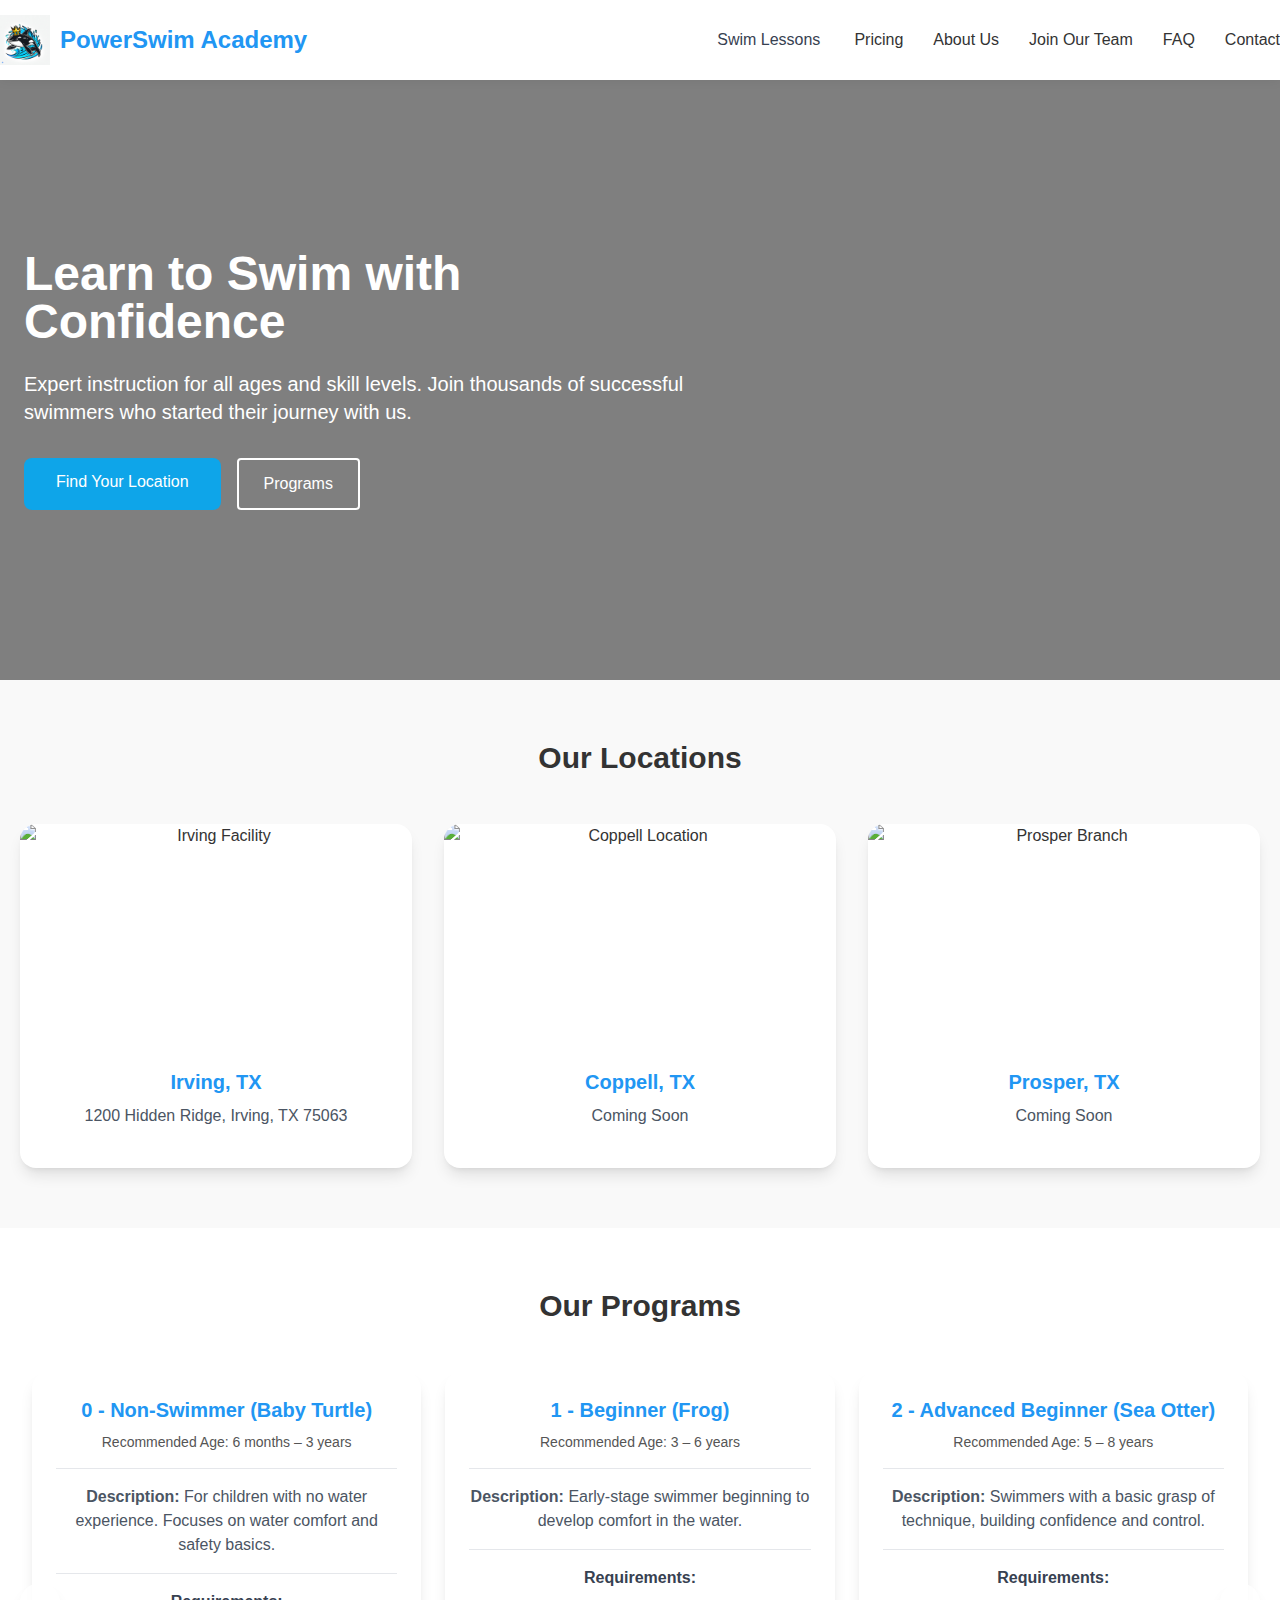
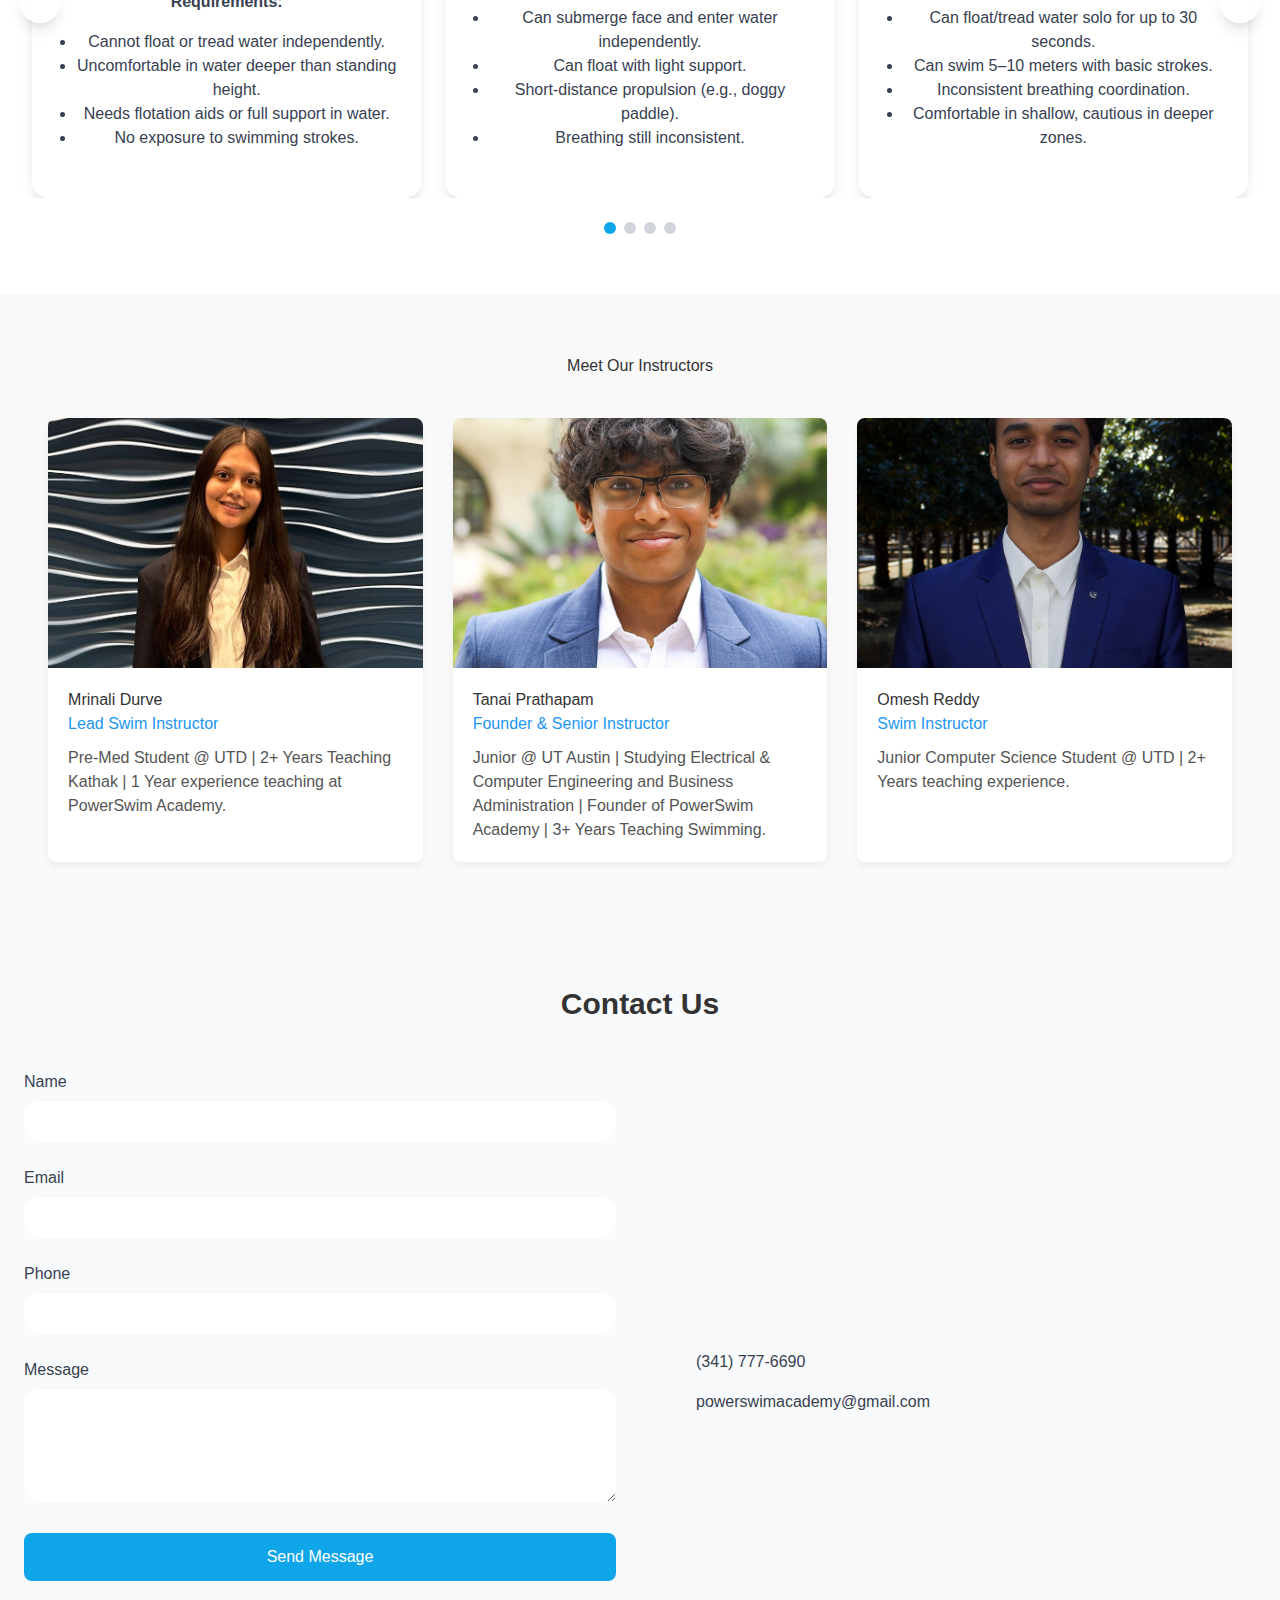
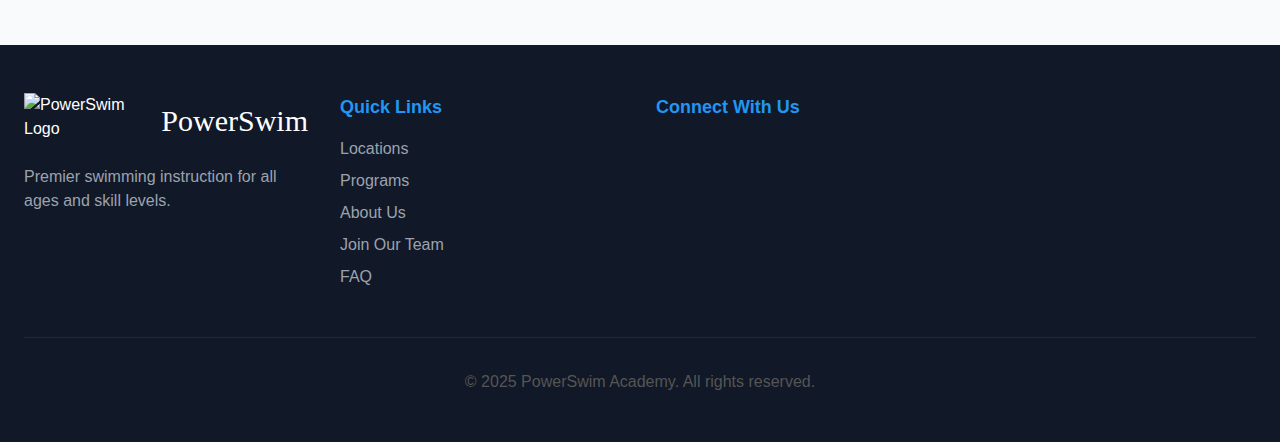
==== commit 13e8da11: "instructor pics" ====
--- a/index.html
+++ b/index.html
@@ -247,7 +247,7 @@
       <h2>Meet Our Instructors</h2>
       <div class="instructors-grid">
         <div class="instructor-card">
-          <img src="/api/placeholder/300/300" alt="Instructor Mrinali">
+          <img src="images/instructor2.jpeg" alt="Instructor Mrinali">
           <div class="instructor-details">
             <h3>Mrinali Durve</h3>
             <p class="instructor-position">Lead Swim Instructor</p>
@@ -255,7 +255,7 @@
           </div>
         </div>
         <div class="instructor-card">
-          <img src="/api/placeholder/300/300" alt="Instructor Tanai">
+          <img src="images/instructor1.jpeg" alt="Instructor Tanai">
           <div class="instructor-details">
             <h3>Tanai Prathapam</h3>
             <p class="instructor-position">Founder & Senior Instructor</p>
@@ -263,7 +263,7 @@
           </div>
         </div>
         <div class="instructor-card">
-          <img src="/api/placeholder/300/300" alt="Instructor Omesh">
+          <img src="/images/instructor3.jpg" alt="Instructor Omesh">
           <div class="instructor-details">
             <h3>Omesh Reddy</h3>
             <p class="instructor-position">Swim Instructor</p>
